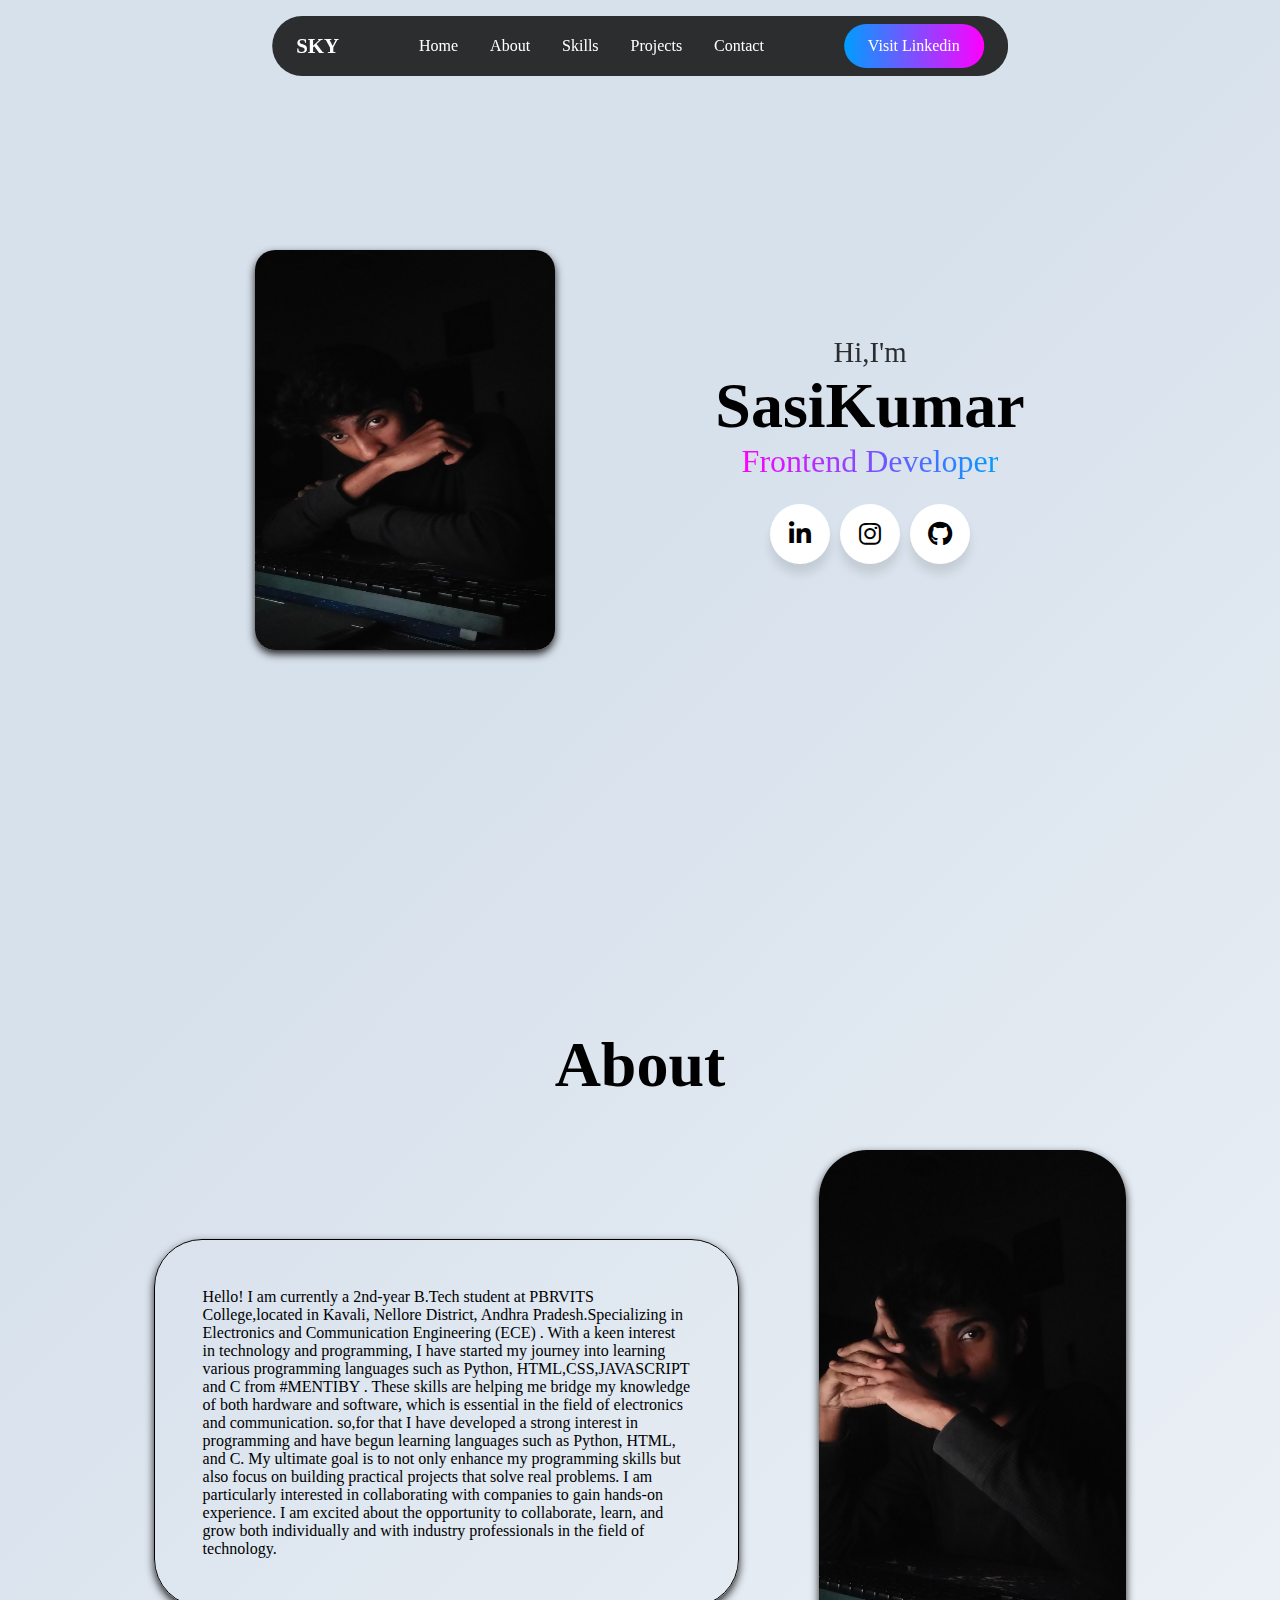
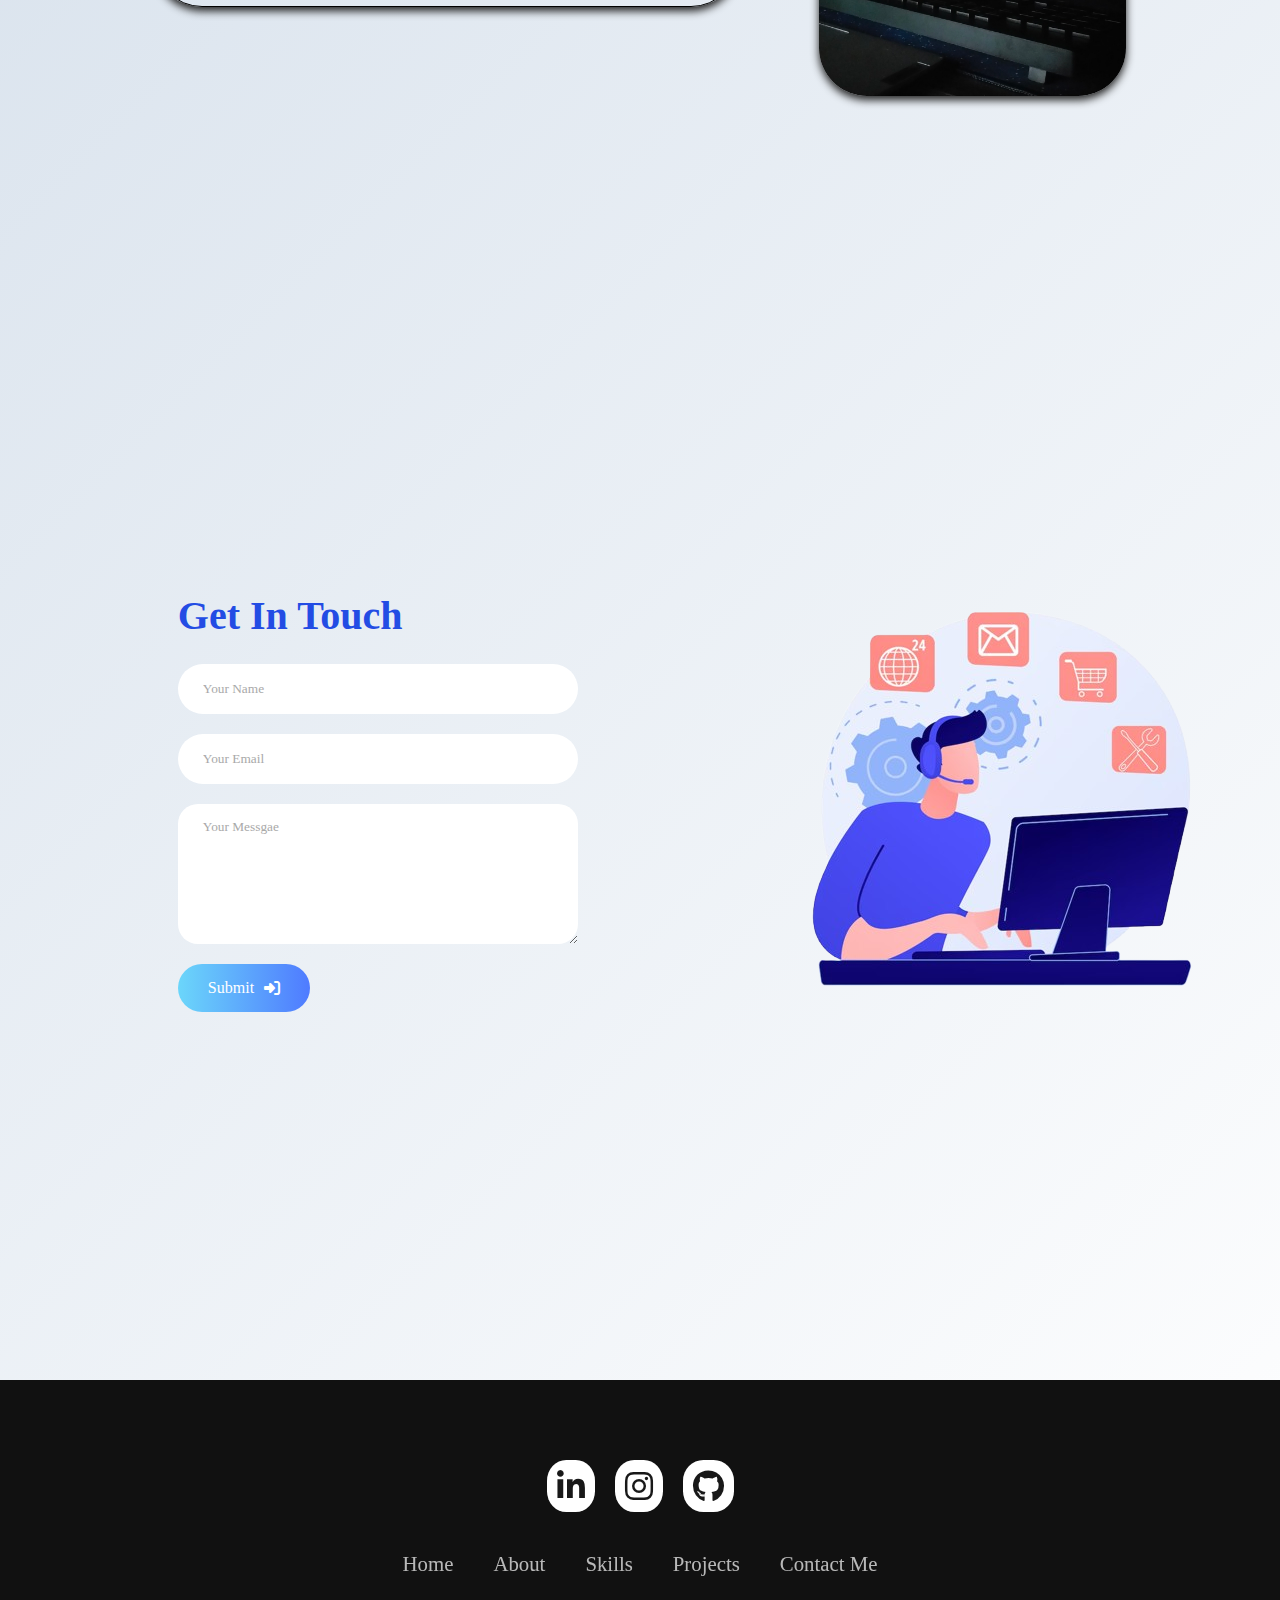
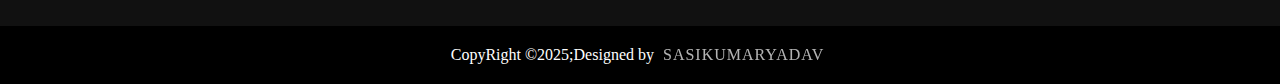
==== index.html @ 730d4e5c "portfolio" ====
<!DOCTYPE html>
<html lang="en">
<head>
    <meta charset="UTF-8">
    <meta name="viewport" content="width=device-width, initial-scale=1.0">
    <title>Portfolio</title>
    <link rel="stylesheet" href="style.css">
    <link rel="stylesheet" href="https://cdnjs.cloudflare.com/ajax/libs/font-awesome/6.7.2/css/all.min.css">
</head>
<body>

    <header class="header">
                <a href="#" class="logo"><span>SKY</span></a>

                <ul class="nav-links">
                    <li>
                        <a href="#home">Home</a>
                    </li>
                <li>
                    <a href="#about">About</a>
                </li>
                <li>
                    <a href="#skills">Skills</a>
                </li>
                <li>
                    <a href="#projects">Projects</a>
                </li>
                <li>
                    <a href="#contact">Contact</a>
                </li>
            </ul>
            <i class="fa-solid fa-bars" id="menu-icon"></i>
            <button class="visit-btn">Visit Linkedin</button>

    </header>

    <section id="home" class="home">
        <div class="home-container">
                <img src="skypic1.jpg" alt="">

            <div class="info-box">
                <div class="text">
                        <h3>Hi,I'm</h3>
                        <h1>SasiKumar</h1>
                        <span class="show">Frontend Developer</span>
                </div>
                   <div class="wrapper">
                    <div class="button">
                        <div class="icon"> <i class="fa-brands fa-linkedin-in"></i></div>
                        <span >Linkedin</span>
                    </div>
                    <div class="button">
                        <div class="icon"> <i class="fa-brands fa-instagram"></i></div>
                        <span>Instagram</span>
                    </div>
                     <div class="button">
                        <div class="icon"> <i class="fa-brands fa-github"></i></div>
                        <span>Github</span>
                    </div>
                   </div>
           

            </div>


             </div>

    </section>
    <section class="about" id="about">
        <h2 class="section-title">About</h2>
        <div class="about-info">
            <p class="matter">Hello! I am currently a 2nd-year B.Tech student at PBRVITS College,located in Kavali, Nellore District, Andhra Pradesh.Specializing in Electronics and Communication Engineering (ECE) . With a keen interest in technology and programming, I have started my journey into learning various programming languages such as Python, HTML,CSS,JAVASCRIPT and C from #MENTIBY . These skills are helping me bridge my knowledge of both hardware and software, which is essential in the field of electronics and communication. so,for that I have developed a strong interest in programming and have begun learning languages such as Python, HTML, and C.

                My ultimate goal is to not only enhance my programming skills but also focus on building practical projects that solve real problems. I am particularly interested in collaborating with companies to gain hands-on experience.
                
                I am excited about the opportunity to collaborate, learn, and grow both individually and with industry professionals in the field of technology.</p>
            <img src="Videoshot_20250116_000326.jpg" alt="">
        </div>
    </section>
    <section class="contact" id="contact">
            <div class="contact-container">
                <form action= "https://api.web3forms.com/submit" method="POST" class="contact-left">
                    <div class="contact-left-title">
                        <h2>Get In Touch</h2>
                    </div>
                    <input type="hidden" name="access_key" value="2a3eb166-66ea-4177-bb4d-08db38958686">

                    <input type="text" name="name" placeholder="Your Name" required class="contact-inputs">
                    <input type="email" name="email" placeholder="Your Email " required class="contact-inputs">
                    <textarea name="message"  placeholder="Your Messgae" class="contact-inputs" required></textarea>
                    <button type="submit">Submit <i class="fa-solid fa-right-to-bracket"></i></button>



                </form>

                <div class="contact-right">
                    <img src="contact img.png" alt="">
                </div>







            </div>

    </section>
    <footer>
        <div class="footercontainer">
            <div class="socialicons">
                <a href=""><i class="fa-brands fa-linkedin-in"></i></a>
                <a href=""><i class="fa-brands fa-instagram"></i></a>
                <a href=""><i class="fa-brands fa-github"></i></a>
            </div>
            <div class="footernav">
                <ul>
                    <li><a href="">Home</a></li>
                    <li><a href="">About</a></li>
                    <li><a href="">Skills</a></li>
                    <li><a href="">Projects</a></li>
                    <li><a href="">Contact Me</a></li>

                </ul>
            </div>
         
        </div>
        <div class="footerbottom">
            <p>CopyRight &copy;2025;Designed by <span class="designer">SasiKumarYadav</span>

            </p>
        </div>
    </footer>












    <script src="script.js"></script>
</body>
</html>
---- style.css ----
*{
    margin: 0;
    padding: 0;
    box-sizing: border-box;
    font-family: 'Poppins';
    text-decoration: none;
    scroll-behavior: smooth;
    list-style: none;
    

}
body{
    background: linear-gradient(315deg, #ffffff 0%, #d7e1ec 74%);
}

header{
    position: fixed;
    top: 1rem;
    left:  50%;
    transform: translateX(-50%);
    display: flex;
    align-items: center;
    justify-content: center;
    gap: 5rem;
    background-color: rgba(0, 0, 0, 0.8);
    backdrop-filter: blur(8px);
    color: white;
    padding: 0.5rem 1.5rem ;
    border-radius: 3rem;
    z-index: 1000;
}
.logo{
    color: white;
    font-size: 1.3rem;
    font-weight: 600;
    text-wrap: nowrap ;
    transition:0.3s ease-in-out ;
}
.logo:hover{
    transform: scale(1.1);

}
.nav-links{
    display: flex;
    gap: 2rem;
}

li a{
    position: relative;
    color: white;
    font-weight: 300;
}

li a::before{
    position: absolute;
    content: '';
    width: 0;
    left: 0;
    height: 5px;
    top: 25px;
    border-radius: 1rem;
    transition: 0.3s ease-in-out;
    background: linear-gradient( to right,rgb(0,157,255),rgb(255,0,255));
}
li a:hover::before{
    width:100%;

}
.visit-btn{
    padding: 0.8rem 1.5rem;
    border-radius: 3rem;
    border: none;
    font-weight: 500;
    font-size: 1rem;
    color: white;
    cursor: pointer;
    text-wrap: nowrap;
    transition: 0.3s ease-in-out;
    background: linear-gradient( to right,rgb(0,157,255),rgb(255,0,255));

}
.visit-btn:hover{
    background: linear-gradient( to right,rgb(255,0,255),rgb(0,157,255));

    transform: scale(1.03);
}
#menu-icon{
    font-size: 2rem;
    display: none;
}

section{
    min-height: 100vh;
    padding: 8rem 12%;
    width: 100%;
    position: relative;
}
.home{
    display: flex;
    align-items: center;
    justify-content: center;
}
.home .home-container{
    display: flex;
    align-items: center;
    justify-content: center;
    gap: 10rem;

}
.home img{
    width: 300px;
    height: 400px;
    border-radius:20px ;
    box-shadow: #222 0 4px 8px;
    transition: 0.3s ease-in-out;

}
.home img:hover{
    transform: scale(1.1);
}
.info-box{
    display: flex;
    flex-direction: column;
    text-align: center;
    align-items: center;
    justify-content: center;
    gap: 1.5rem;

}
.info-box h3{
    font-size: 1.8rem;
    font-weight: 500;
    opacity: 0.8;


}
.info-box h1{
    font-size: 4rem;
    font-weight: 600;

}
.info-box .show{
    background: linear-gradient( to right,rgb(255,0,255),rgb(0,157,255));
    background-clip: text;
    color: transparent;
    font-size: 2rem;

}
.socials{
    display:flex;
  gap: 2rem;

}

.wrapper .button{
        display: inline-block;
        height: 60px;
        width: 60px;
        float: left;
        margin: 0 5px;
        overflow: hidden;
        background: #fff;
        border-radius: 50px;
        cursor: pointer;
        box-shadow: 0 10px 10px rgba(0, 0, 0, 0.1);
        transition: all 0.3s ease-in-out;
}
.wrapper .button:hover{
    width:200px ;

}
.wrapper .button .icon{
    display: inline-block;
    height: 60px;
    width: 60px;
    border-radius: 50px;
    box-sizing: border-box;
    line-height: 60px;
    transition: all 0.3s ease-in-out;

    
}
.wrapper .button:nth-child(1):hover .icon{
    background: #1DA1F2;
}
.wrapper .button:nth-child(2):hover .icon{
    background: #E1306C;
}.wrapper .button:nth-child(3):hover .icon{
    background: #333;
}
.wrapper .button .icon i{
    font-size: 25px;
    line-height: 60px;
    transition: all 0.3s ease-in-out;

}
.wrapper .button:hover .icon i{
    color: #fff;
}
.wrapper .button span{
    font-size: 20px;
    font-weight: 500;
    line-height: 60px;
    margin-left: 10px;
    transition: all 0.3s ease-in-out;

}
.wrapper .button:nth-child(1):hover span{

color: #1DA1F2;
}
.wrapper .button:nth-child(2):hover span{
    color: #E1306C;
}.wrapper .button:nth-child(3):hover span{
   color: #333;
}
.section-title{
    text-align: center;
    font-size: 4rem;
    font-weight: 600;
    margin-bottom: 3rem;
}
.about-info{
    display: flex;
    align-items: center;
    justify-content: center;
    gap: 5rem;
    
}
.about img{
    width: 24vw;
    border-radius: 3rem;
    box-shadow: #222 0 4px 8px;
    transition: 0.3s ease-in-out;
}
.about img:hover{
    transform: scale(1.2);
}
.matter{
    border: 1px solid black;
    border-radius: 3rem;
    padding: 3rem;
    display: flex;
    flex-direction: column;
    align-items: baseline;
    justify-content: left;
    cursor: pointer;
    transition: 0.3s ease-in-out;
    box-shadow:#222 0 4px 8px ;
}
.matter:hover{
    transform:scale(1.02) ;
    background-color: black;
    color: white;
    
}
.contact-container{
    height: 100vh;
    display: flex;
    align-items: center;
    justify-content: space-evenly;

}
.contact-left{
    display: flex;
    flex-direction: column;
    align-items: start;
    gap: 20px;
}
.contact-left-title h2{
    font-weight: 600;
    color: #234ce4;
    font-size: 40px;
    margin-bottom: 5px;
}
.contact-left-title hr{
    border: none;
    width: 120px;
    height: 5px;
    background-color: #636baa;
    border-radius: 10px;
    margin-bottom: 20px;
}
.contact-inputs{
    width: 400px;
    height: 50px;
    border: none;
    outline: none;
    padding-left: 25px;
    font-weight: 500;
    color: #666;
    border-radius: 50px;

}
.contact-left textarea{
    height: 140px;
    padding-top: 15px;
    border-radius: 20px;

}
.contact-inputs:focus{
    border: 2px solid #4fb0ff;
}
.contact-inputs::placeholder{
    color: #a9a9a9;
}
.contact-left button{
    display: flex;
    align-items: center;
    padding: 15px 30px;
    font-size: 16px;
    color: #fff;
    gap: 10px;
    border: none;
    border-radius: 50px;
    background: linear-gradient(270deg,#4f7bff,#6bd6fa);
    cursor: pointer;
    transition: 0.3s ease-in-out;


}
.contact-left button:hover{
    transform: scale(1.1);
}
.contact-left button img{
    height: 15px;

}
.contact-right img{
    width: 500px;
    position: relative;
    left: 150px;
}
@media(max-width:800px){
    .contact-inputs{
        width: 80vw;
    }
    .contact-right{
        display: none;
    }
}
footer{
    background-color: #111;
}
.footercontainer{
    width:100%;
    padding: 70px 30px 20px;
}
.socialicons{
    display: flex;
    justify-content: center;

}
.socialicons a{
    text-decoration: none;
    padding: 10px;
    background-color: white;
    margin: 10px;
    border-radius: 40%;
}
.socialicons a i{
    font-size: 2rem;
    color: black;
    opacity: 0.9;
}

.socialicons a:hover{
    background-color: #111;
    transition: 0.5s;
}

.socialicons a:hover i{
    color: white;
    transition: 0.5s;
}
.footernav{
    margin: 30px 0;
}
.footernav ul{
    display: flex;
    justify-content: center;
    list-style-type:none ;
}
.footernav ul li a{
    color: white;
    margin: 20px;
    text-decoration: none;
    font-size: 1.3rem;
    opacity: 0.7;
    transition: 0.5s;

}
.footernav ul li a:hover{
    opacity: 1;
}
.footerbottom{
    background-color: #000;
    text-align: center;
    padding: 20px;

}
.footerbottom p{
    color: white;
}
.designer{
    opacity: 0.7;
    text-transform: uppercase;
    letter-spacing: 1px;
    font-weight: 400;
    margin:0px 5px ;
}
@media (max-width:700px){
    .footernav ul{
        flex-direction: column;
    }
    .footer ul li{
        width: 100%;
        text-align: center;
        margin: 10px;

    }
}
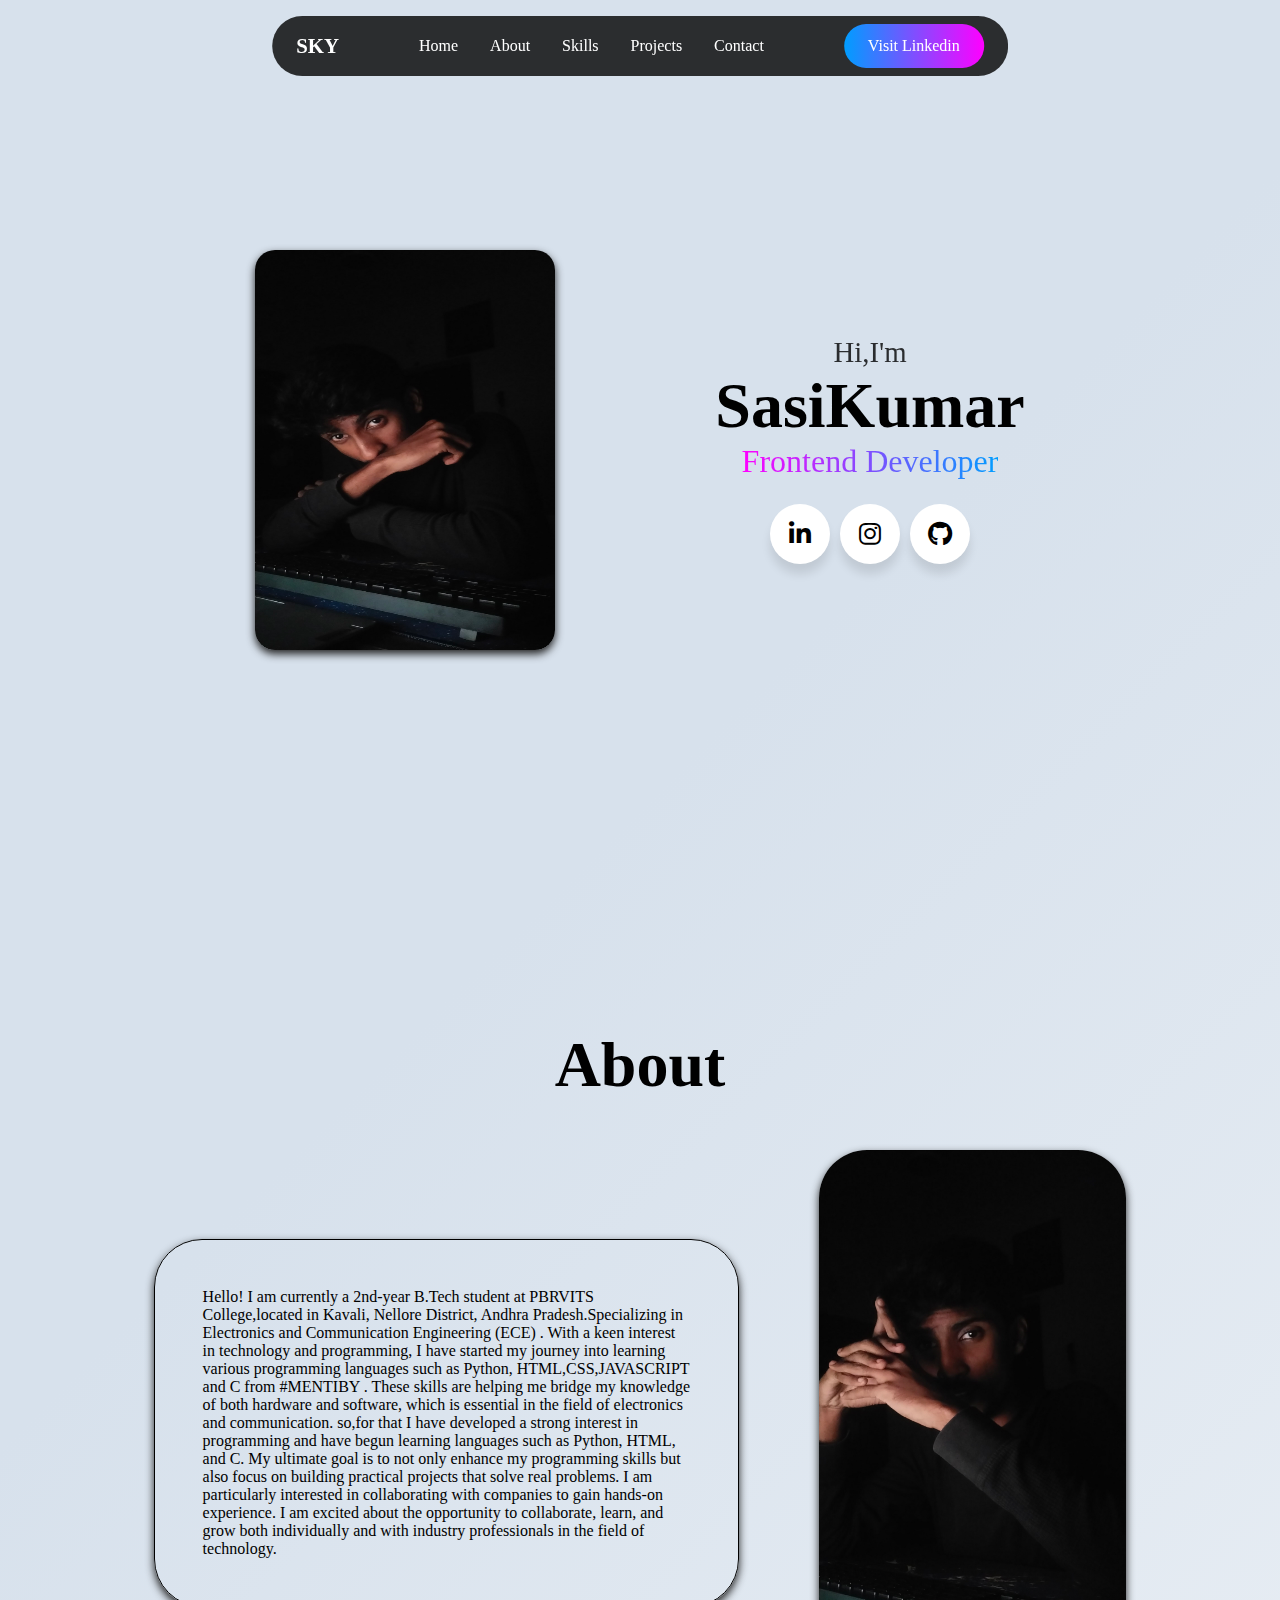
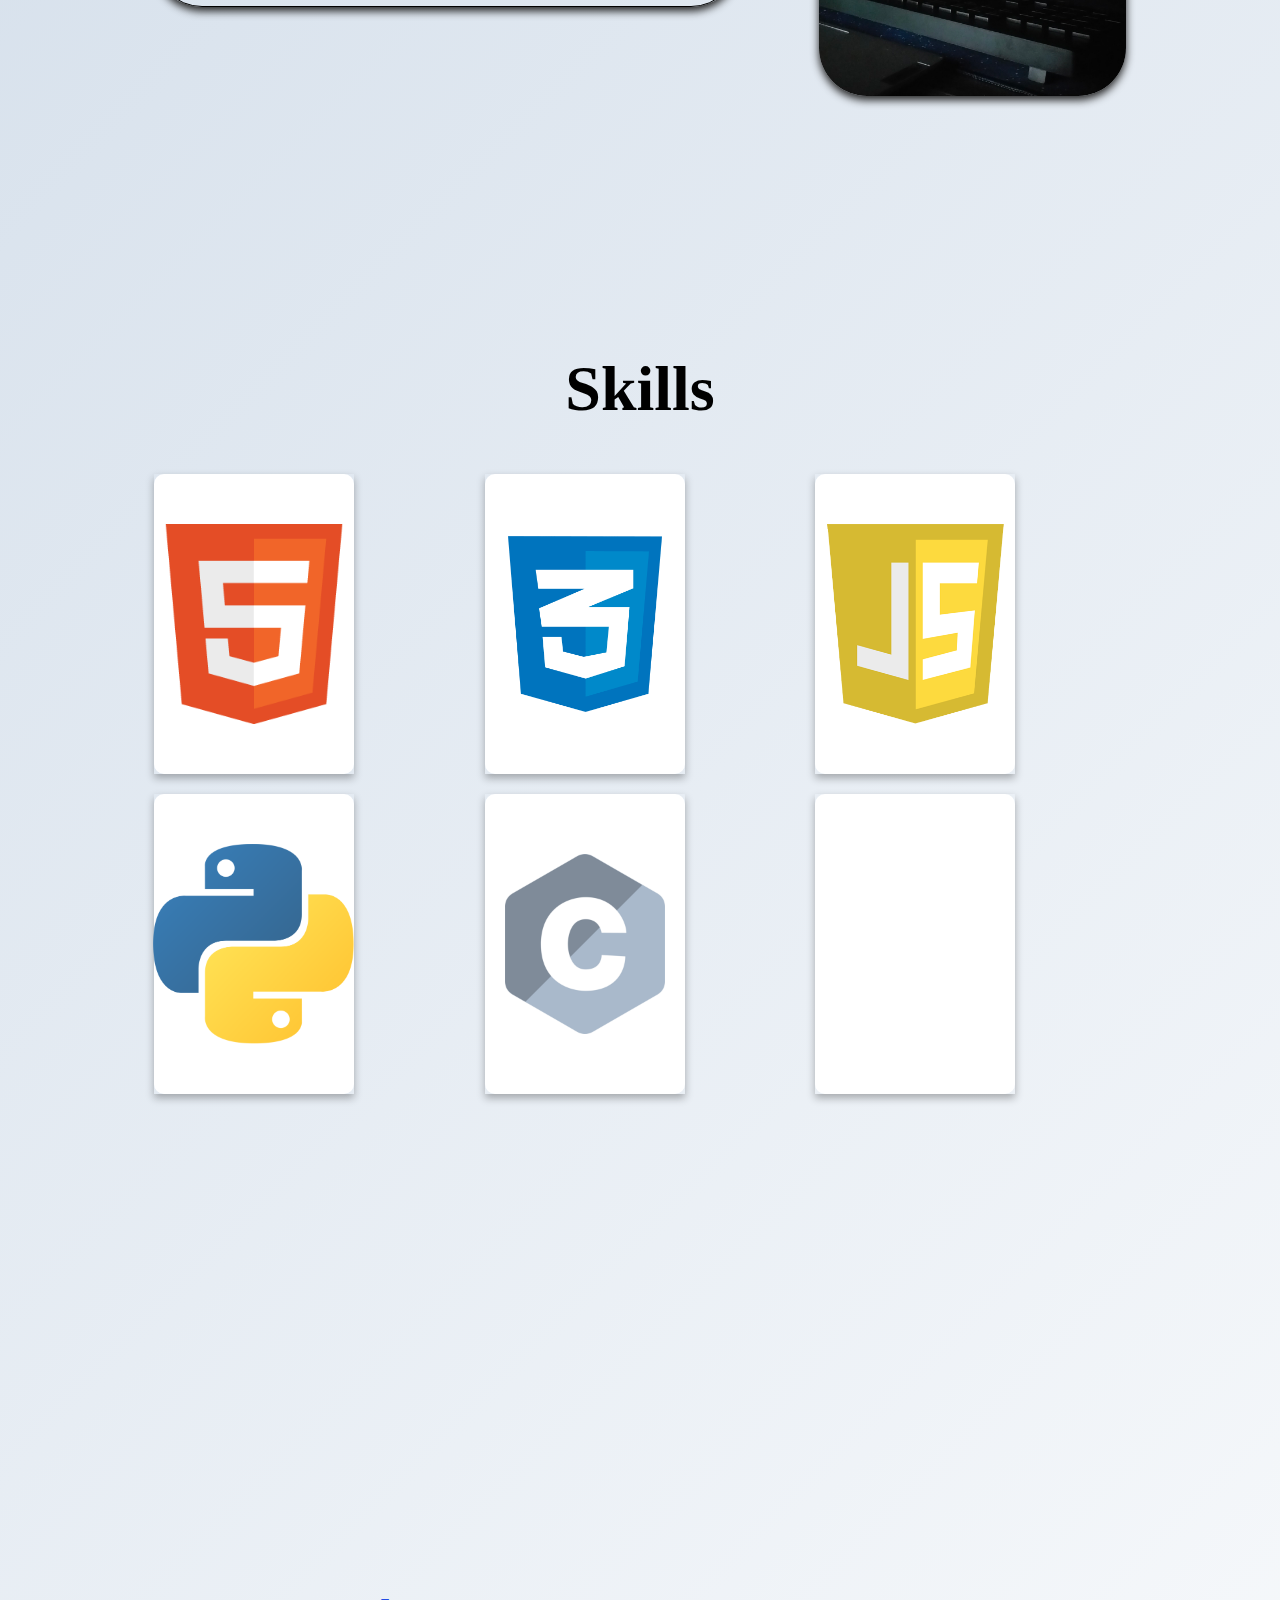
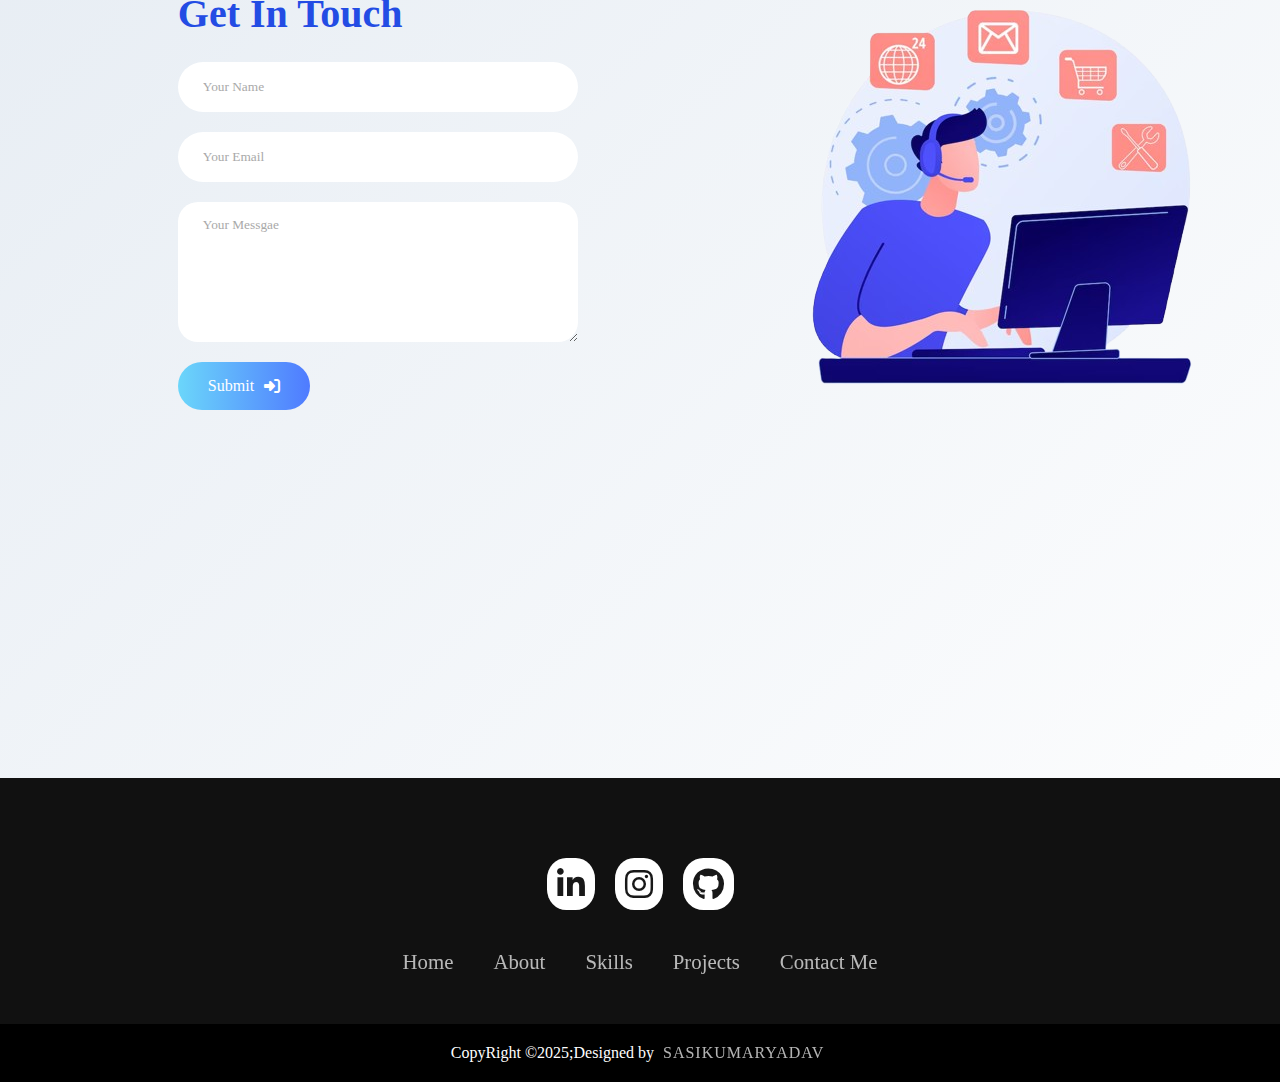
==== commit eb3626c9: "portfolio2" ====
--- a/index.html
+++ b/index.html
@@ -77,6 +77,59 @@
             <img src="Videoshot_20250116_000326.jpg" alt="">
         </div>
     </section>
+    <section class="skills" id="skills">
+        <h2 class="section-title">Skills</h2>
+        <div class="container">
+            <div class="box">
+                <div class="inner-box">
+                    <div class="front">
+                        <img src="html5-logo-31813.png" alt="">
+
+                    </div>
+                    <div class="back">A</div>
+                </div>
+            </div>
+            <div class="box">
+                <div class="inner-box">
+                    <div class="front">
+                        <img src="CSS-Transparent-Logo.png" alt="">
+                    </div>
+                    <div class="back">B</div>
+                </div>
+            </div>
+            <div class="box">
+                <div class="inner-box">
+                    <div class="front">
+                        <img src="javascript-39417.png" alt="">
+                    </div>
+                    <div class="back">C</div>
+                </div>
+            </div>
+            <div class="box">
+                <div class="inner-box">
+                    <div class="front">
+                        <img src="python-5-logo-png-transparent.png" alt="">
+                    </div>
+                    <div class="back">D</div>
+                </div>
+            </div>
+            <div class="box">
+                <div class="inner-box">
+                    <div class="front">
+                        <img src="c-programming-language-logo.png" alt="">
+                    </div>
+                    <div class="back">E</div>
+                </div>
+            </div>
+            <div class="box">
+                <div class="inner-box">
+                    <div class="front">6</div>
+                    <div class="back">F</div>
+                </div>
+            </div>
+        </div>
+    </section>
+
     <section class="contact" id="contact">
             <div class="contact-container">
                 <form action= "https://api.web3forms.com/submit" method="POST" class="contact-left">
--- a/style.css
+++ b/style.css
@@ -419,4 +419,106 @@
         margin: 10px;
 
     }
+}
+@media(max-width:768px){
+    header{
+        gap:1rem;
+        padding: 1rem 1rem ;
+    }
+    header .logo{
+        font-size: 1rem;
+
+    }
+    header .visit-btn{
+        display:none;
+
+    }
+    .home-container{
+        flex-direction: column;
+    }
+}
+@media(max-width:600px){
+    header #menu-icon{
+        display: block;
+    }
+    .nav-links{
+        position: absolute;
+        top: 100%;
+        margin-top: 1rem;
+        width:100% ;
+        color: white;
+        display: flex;
+        flex-direction:column ;
+        text-align: center;
+        background: rgba(0, 0, 0, 0.9);
+        border-radius: 3rem;
+        display: none;
+
+    }
+    .nav-links li{
+        margin-top: 1.5rem;
+        padding: 1rem;
+
+    }
+    .nav-links.active{
+        display:block;
+    }
+    header{
+        padding: 1rem 5rem;
+        gap: 8rem;
+    }
+    header .logo{
+        font-size:1.5rem;
+
+    }
+    .home-container img{
+        width: 80vw;
+
+    }
+}
+.container {
+    display: grid;
+    grid-template-columns: repeat(3, 1fr);
+    gap: 20px;
+}
+.box {
+    width: 200px;
+    height: 300px;
+    perspective: 1000px;
+}
+.inner-box {
+    width: 100%;
+    height: 100%;
+    position: relative;
+    transform-style: preserve-3d;
+    transition: transform 0.6s;
+    box-shadow: 0 4px 8px rgba(0, 0, 0, 0.3);
+}
+.box:hover .inner-box {
+    transform: rotateY(180deg);
+}
+.front, .back {
+    width: 100%;
+    height: 100%;
+    position: absolute;
+    backface-visibility: hidden;
+    display: flex;
+    justify-content: center;
+    align-items: center;
+    font-size: 20px;
+    font-weight: bold;
+    border-radius: 10px;#3498db #e74c3c
+}
+.front {
+    background-color: white;
+    color: white;
+    
+}
+.back {
+    background-color: black ;
+    color: white;
+    transform: rotateY(180deg);
+}
+.front img{
+    height: 200px;
 }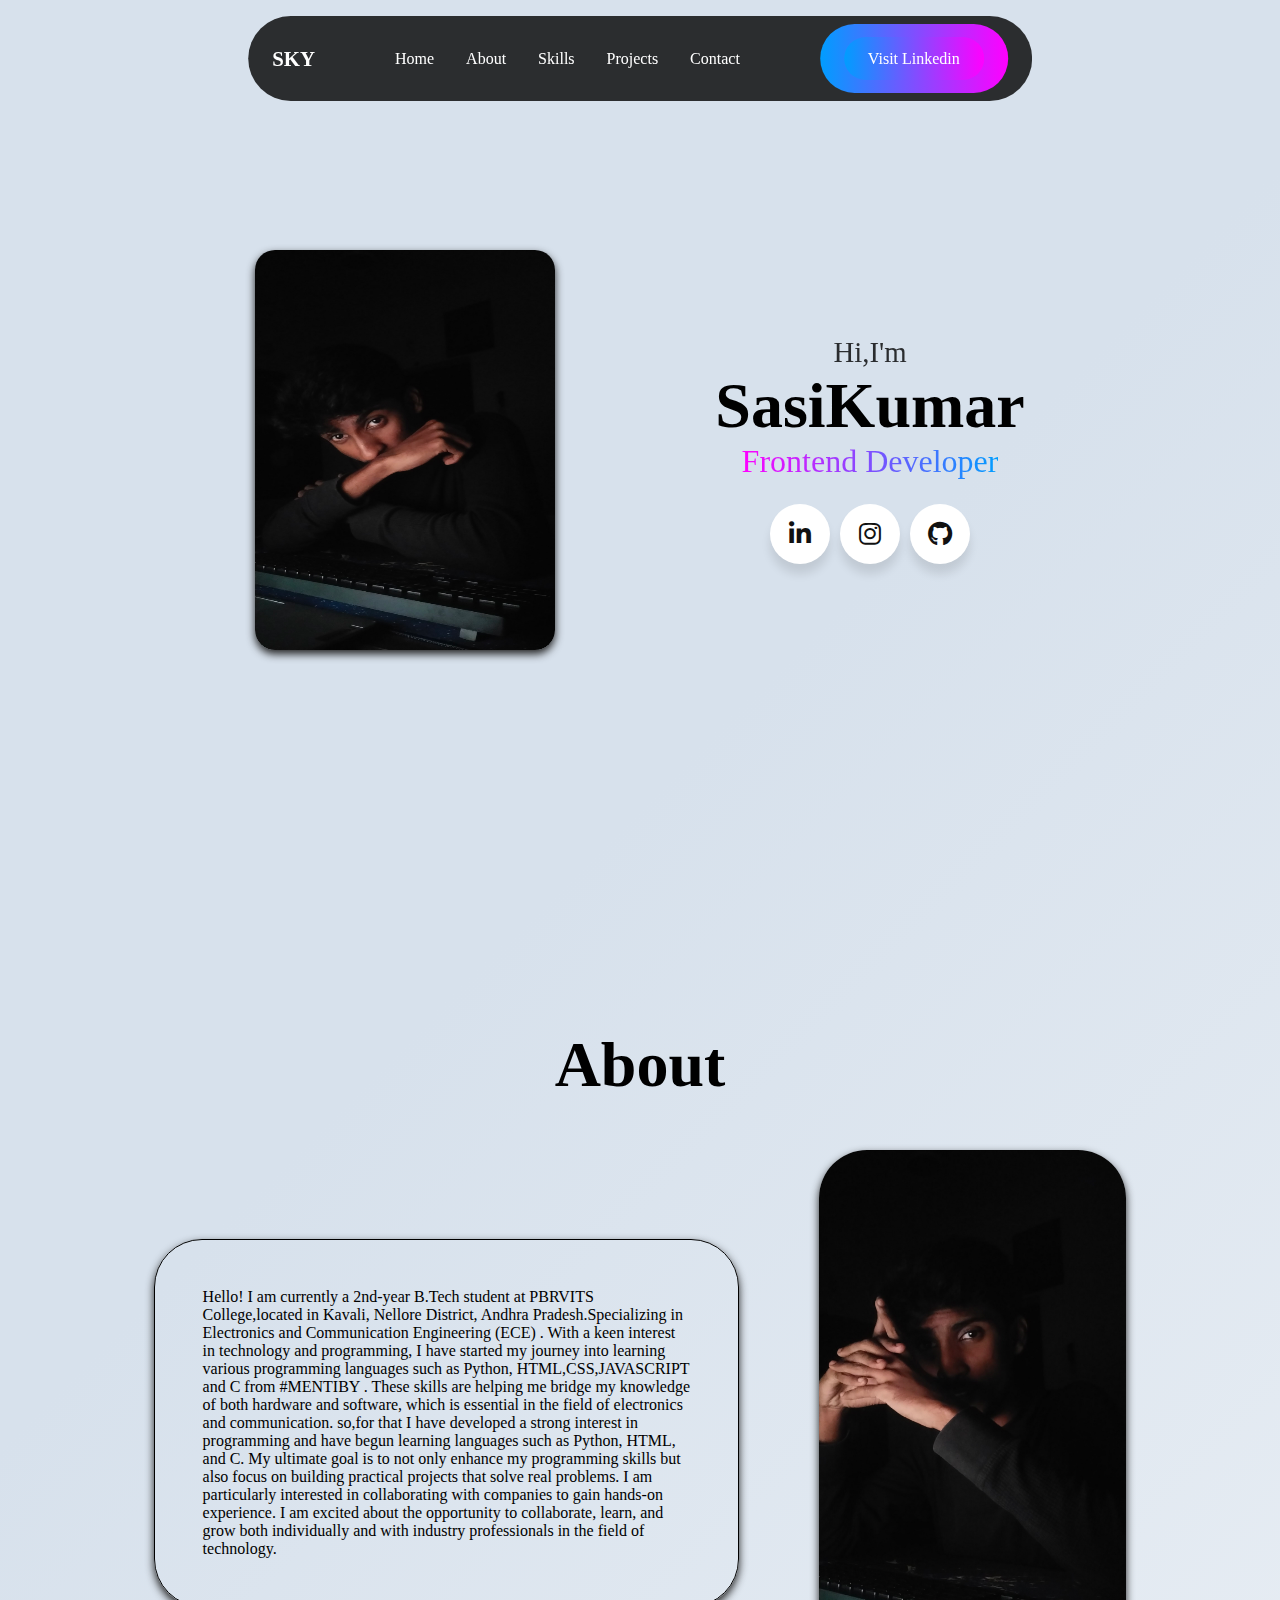
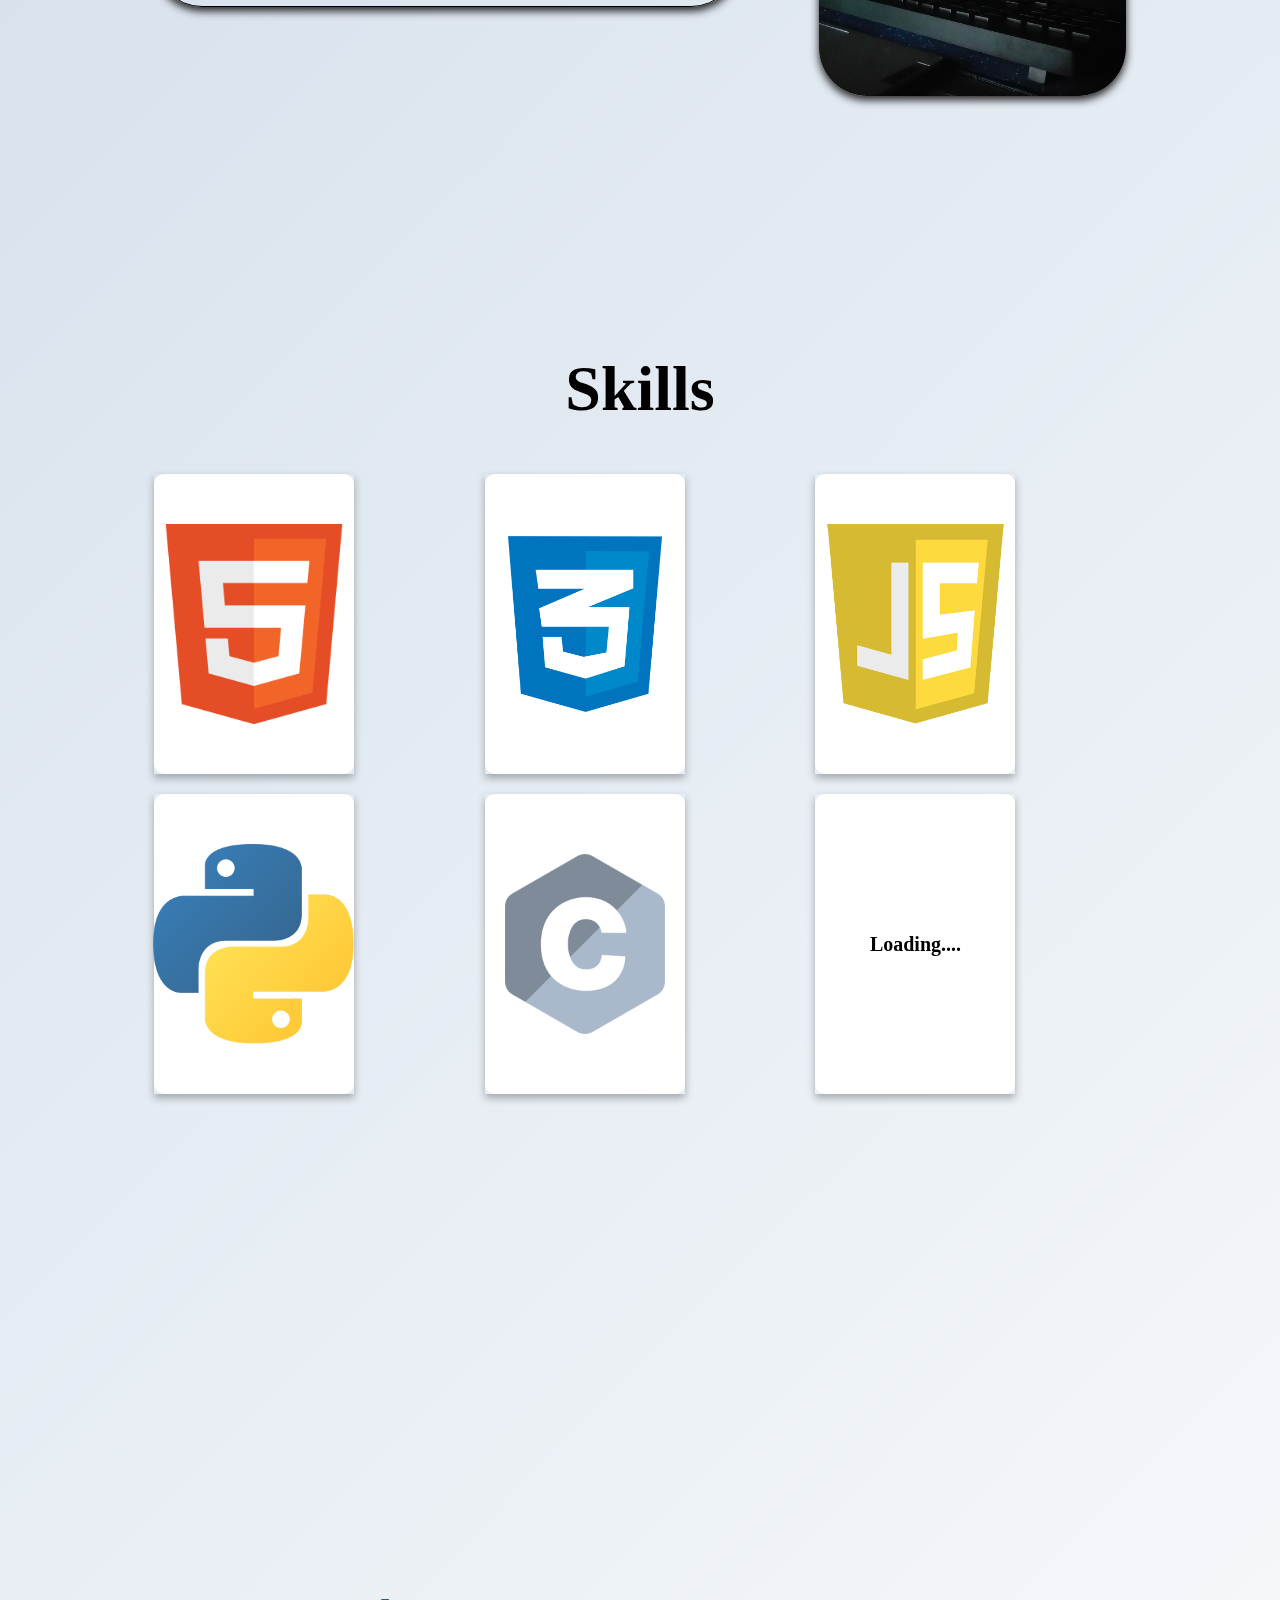
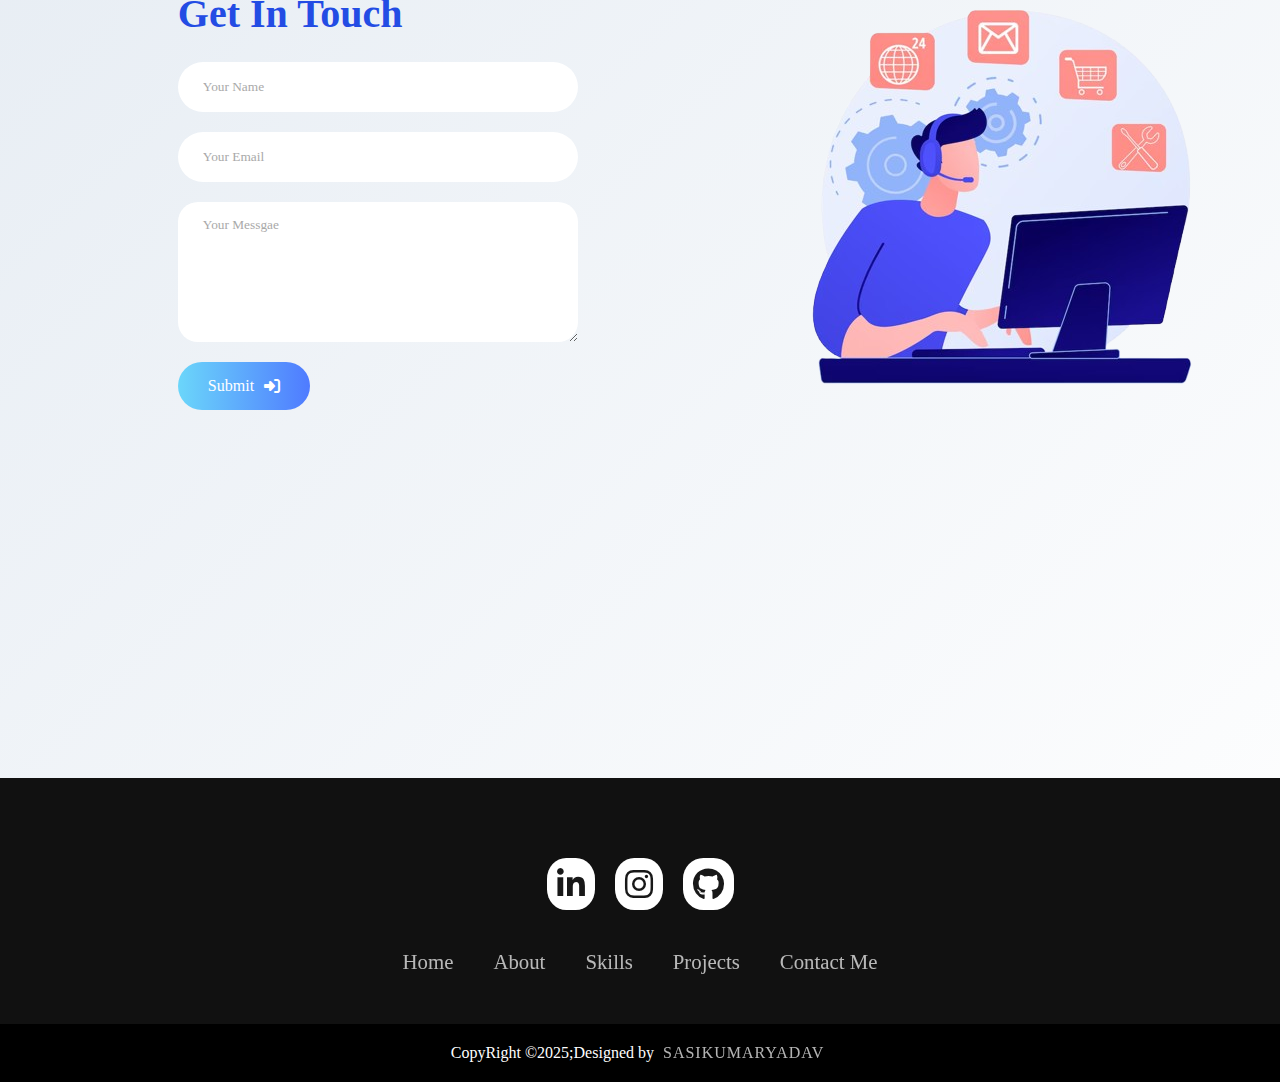
==== commit 27931840: "port" ====
--- a/index.html
+++ b/index.html
@@ -30,7 +30,7 @@
                 </li>
             </ul>
             <i class="fa-solid fa-bars" id="menu-icon"></i>
-            <button class="visit-btn">Visit Linkedin</button>
+           <a href="https://www.linkedin.com/in/sasikumar-6a52b1344/" class="visit-btn"><button class="visit-btn">Visit Linkedin</button></a> 
 
     </header>
 
@@ -46,15 +46,15 @@
                 </div>
                    <div class="wrapper">
                     <div class="button">
-                        <div class="icon"> <i class="fa-brands fa-linkedin-in"></i></div>
+                        <div class="icon"><a href="https://www.linkedin.com/in/sasikumar-6a52b1344/" class="don"><i class="fa-brands fa-linkedin-in"></i></a></div>
                         <span >Linkedin</span>
                     </div>
                     <div class="button">
-                        <div class="icon"> <i class="fa-brands fa-instagram"></i></div>
+                        <div class="icon"><a href="https://www.instagram.com/?__pwa=1#" class="don"><i class="fa-brands fa-instagram"></i></a> </div>
                         <span>Instagram</span>
                     </div>
                      <div class="button">
-                        <div class="icon"> <i class="fa-brands fa-github"></i></div>
+                        <div class="icon"><a href="https://github.com/sasikumar2k25" class="don"><i class="fa-brands fa-github"></i></a> </div>
                         <span>Github</span>
                     </div>
                    </div>
@@ -123,7 +123,7 @@
             </div>
             <div class="box">
                 <div class="inner-box">
-                    <div class="front">6</div>
+                    <div class="front">Loading....</div>
                     <div class="back">F</div>
                 </div>
             </div>
@@ -163,9 +163,9 @@
     <footer>
         <div class="footercontainer">
             <div class="socialicons">
-                <a href=""><i class="fa-brands fa-linkedin-in"></i></a>
-                <a href=""><i class="fa-brands fa-instagram"></i></a>
-                <a href=""><i class="fa-brands fa-github"></i></a>
+                <a href="https://www.linkedin.com/in/sasikumar-6a52b1344/"><i class="fa-brands fa-linkedin-in"></i></a>
+                <a href="https://www.instagram.com/?__pwa=1#"><i class="fa-brands fa-instagram"></i></a>
+                <a href="https://github.com/sasikumar2k25"><i class="fa-brands fa-github"></i></a>
             </div>
             <div class="footernav">
                 <ul>
--- a/style.css
+++ b/style.css
@@ -511,7 +511,7 @@
 }
 .front {
     background-color: white;
-    color: white;
+    color: black;
     
 }
 .back {
@@ -521,4 +521,7 @@
 }
 .front img{
     height: 200px;
+}
+.don{
+    color: #111;
 }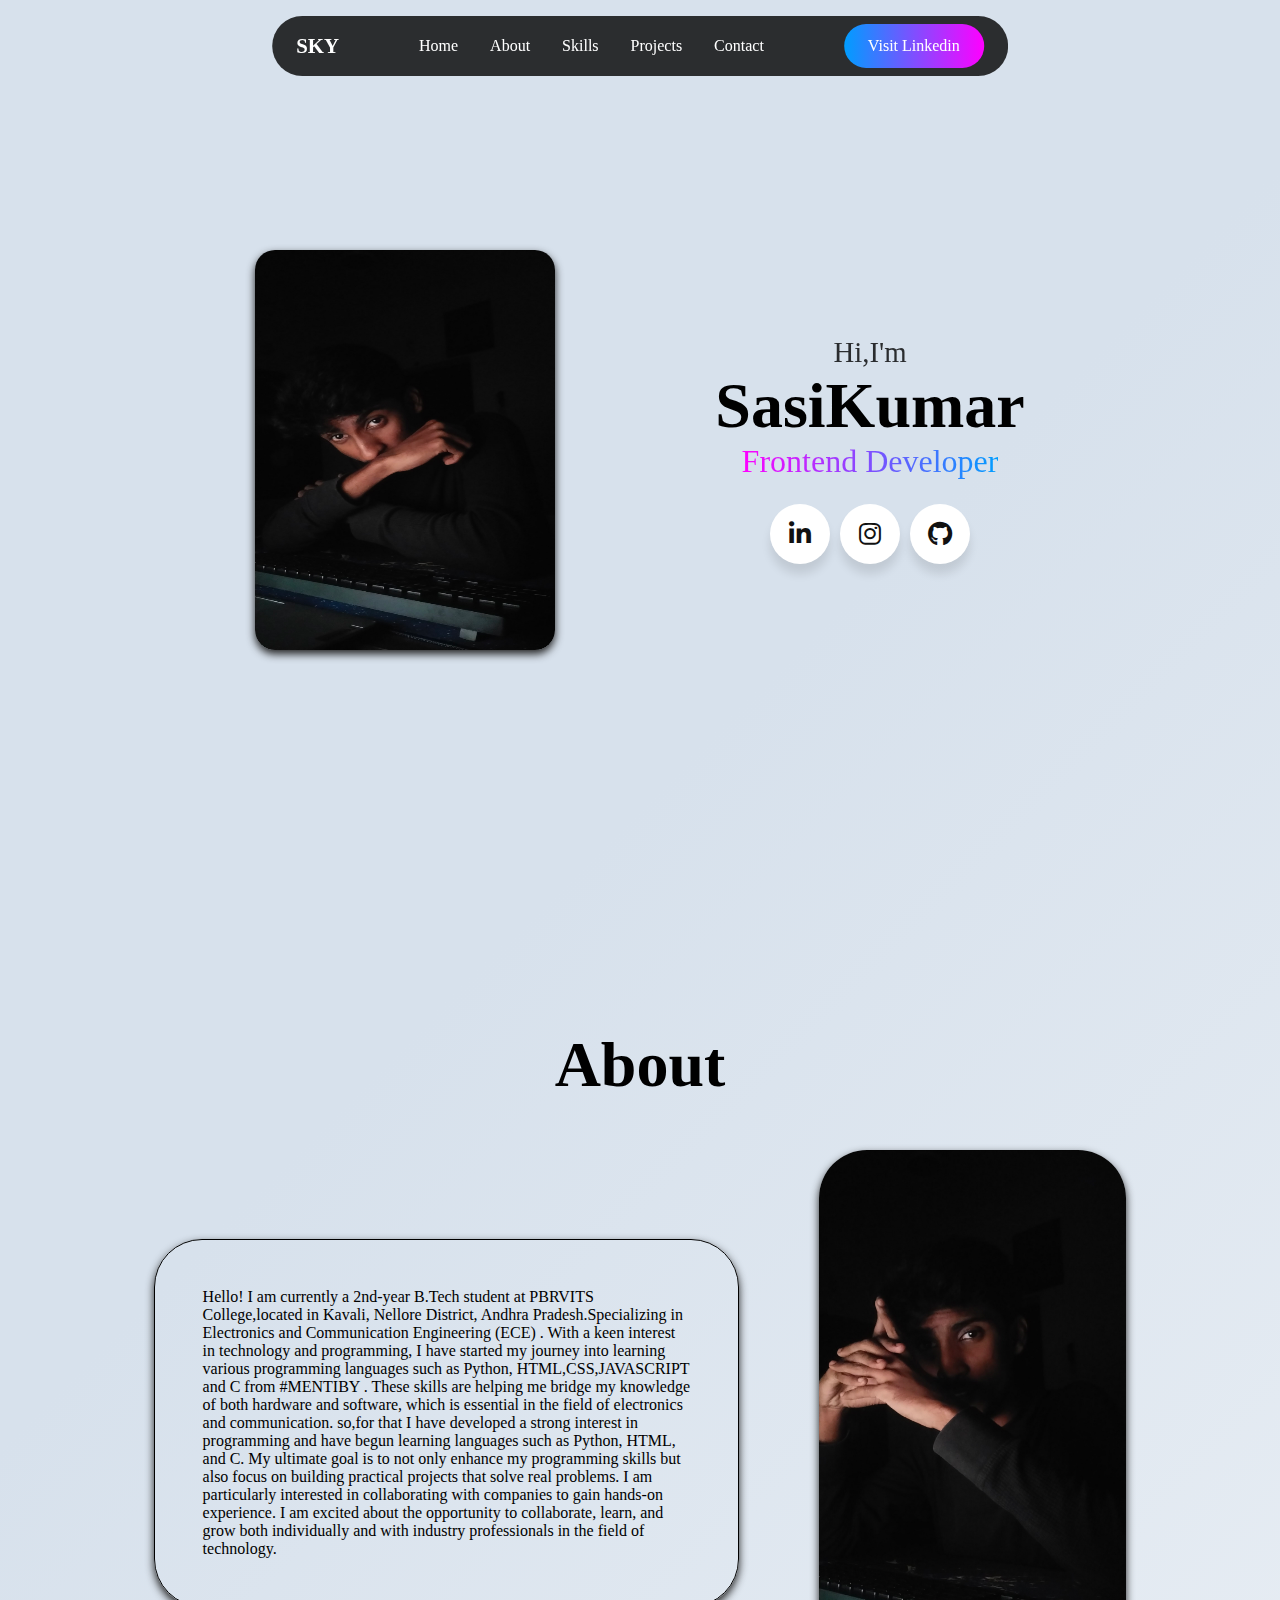
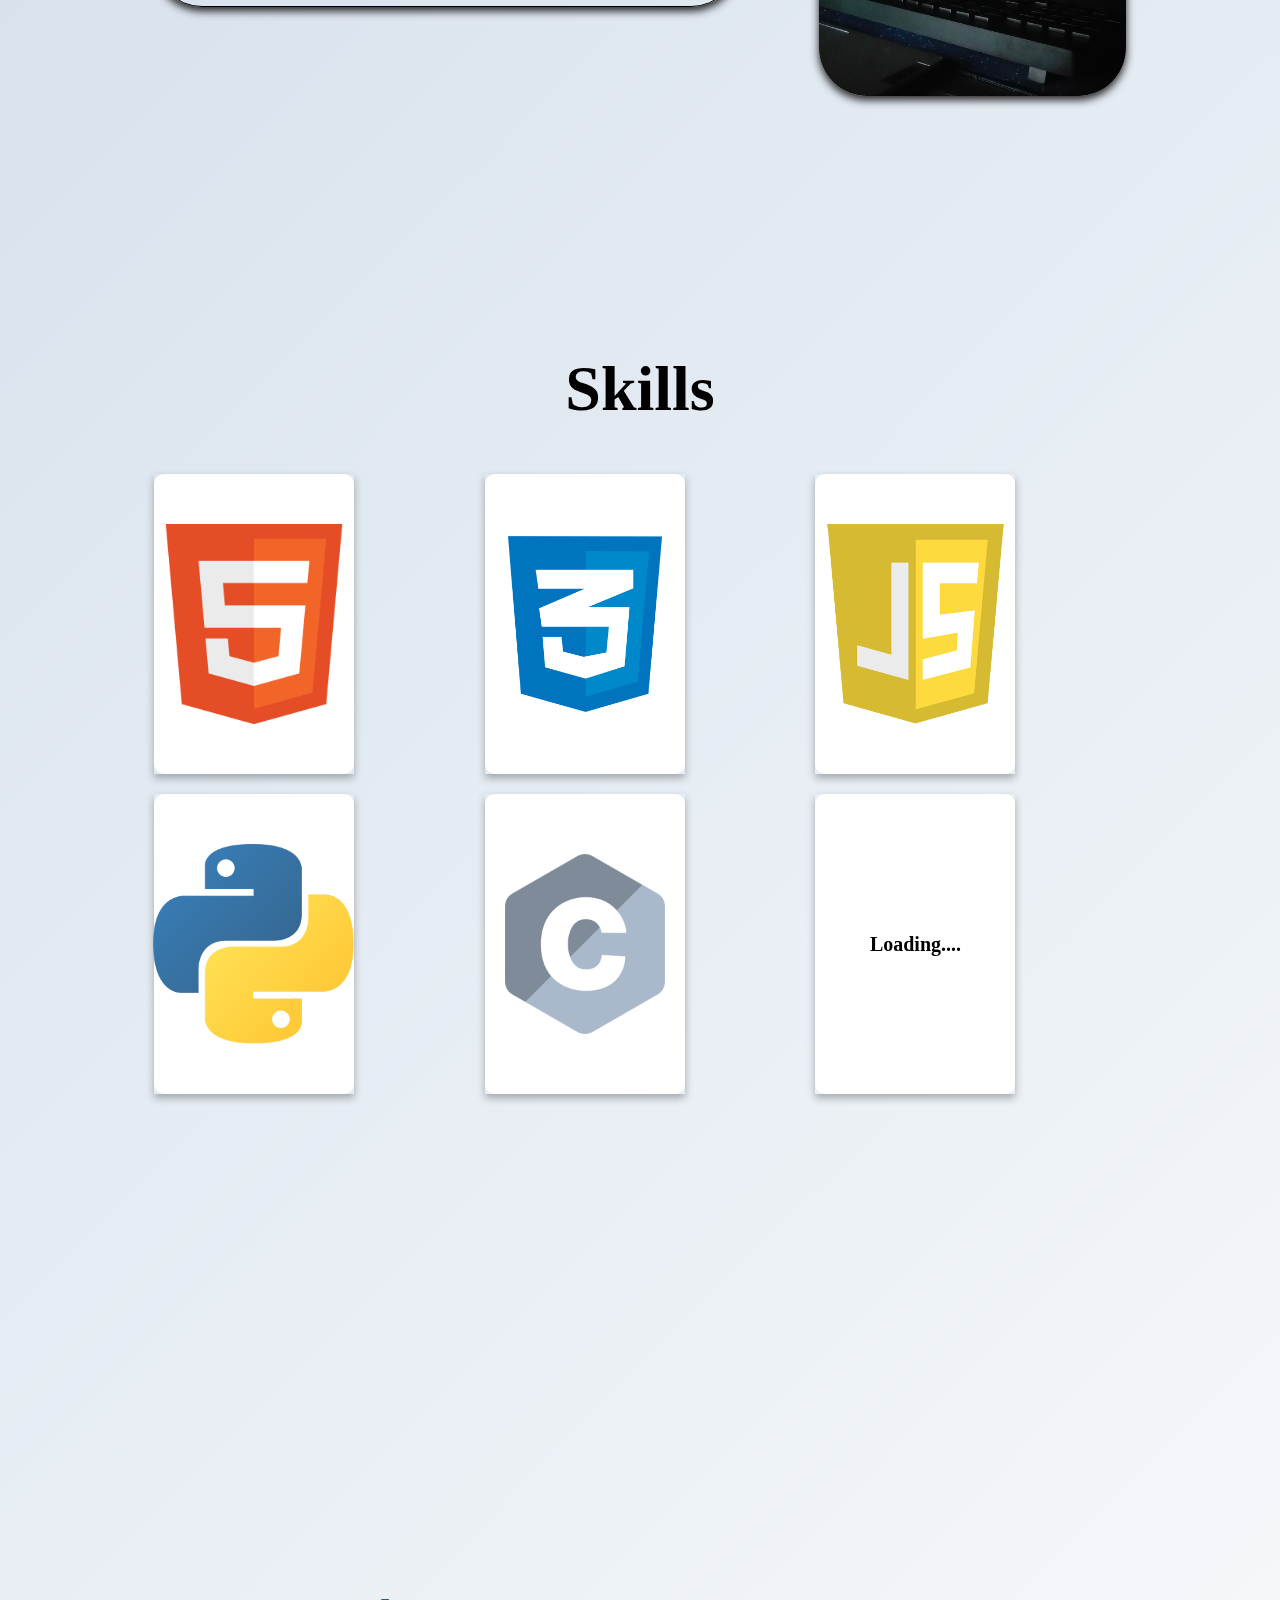
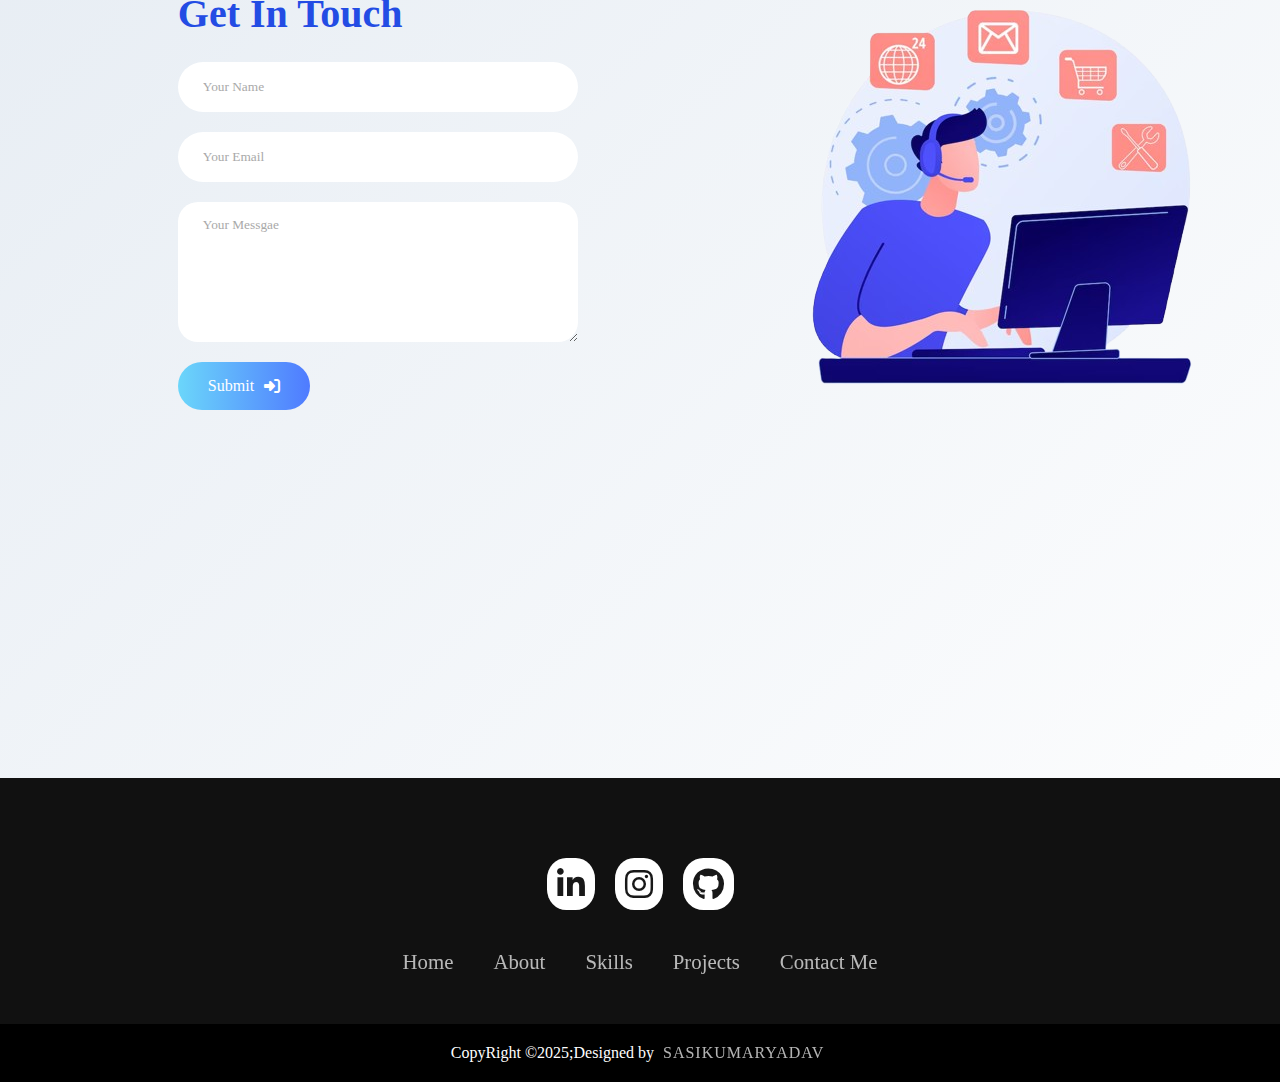
==== commit e62f21b6: "perfect" ====
--- a/index.html
+++ b/index.html
@@ -30,7 +30,7 @@
                 </li>
             </ul>
             <i class="fa-solid fa-bars" id="menu-icon"></i>
-           <a href="https://www.linkedin.com/in/sasikumar-6a52b1344/" class="visit-btn"><button class="visit-btn">Visit Linkedin</button></a> 
+          <a href="https://www.linkedin.com/in/sasikumar-6a52b1344/" ><button class="visit-btn">Visit Linkedin</button> </a> 
 
     </header>
 
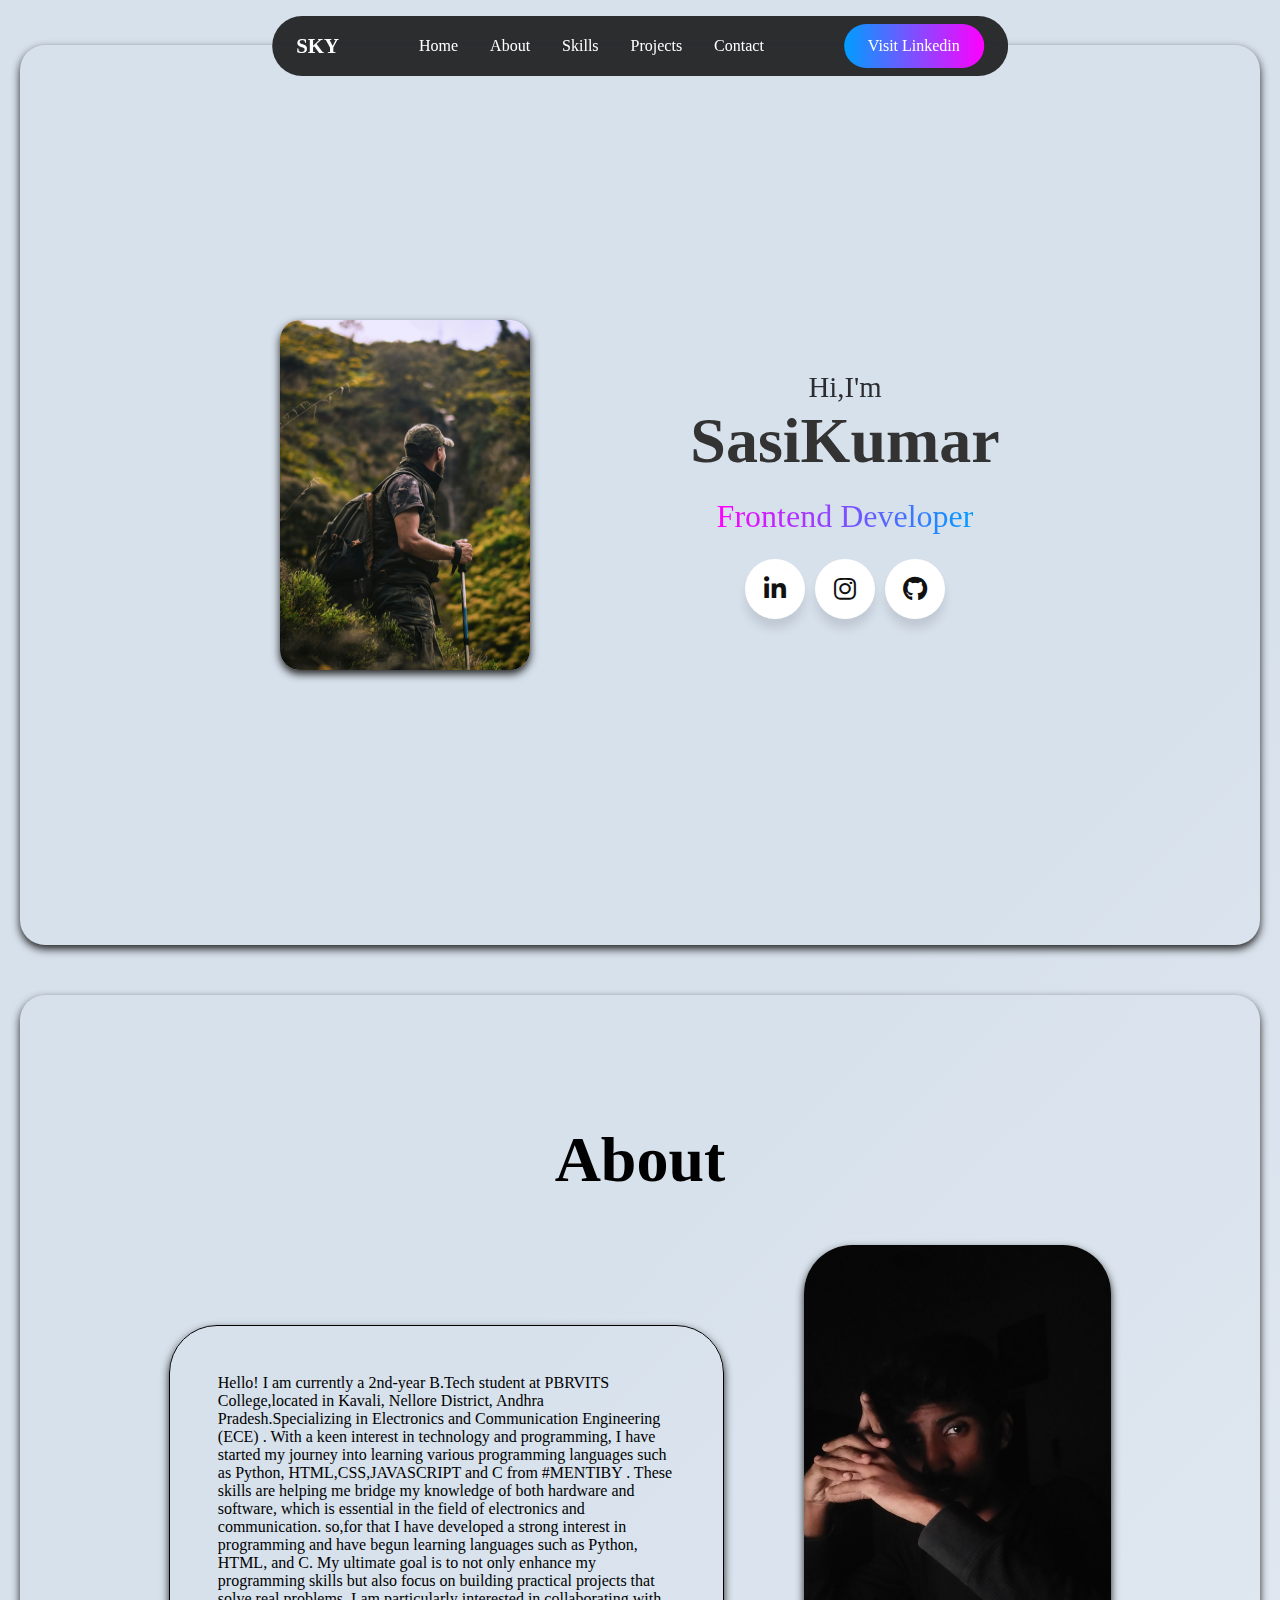
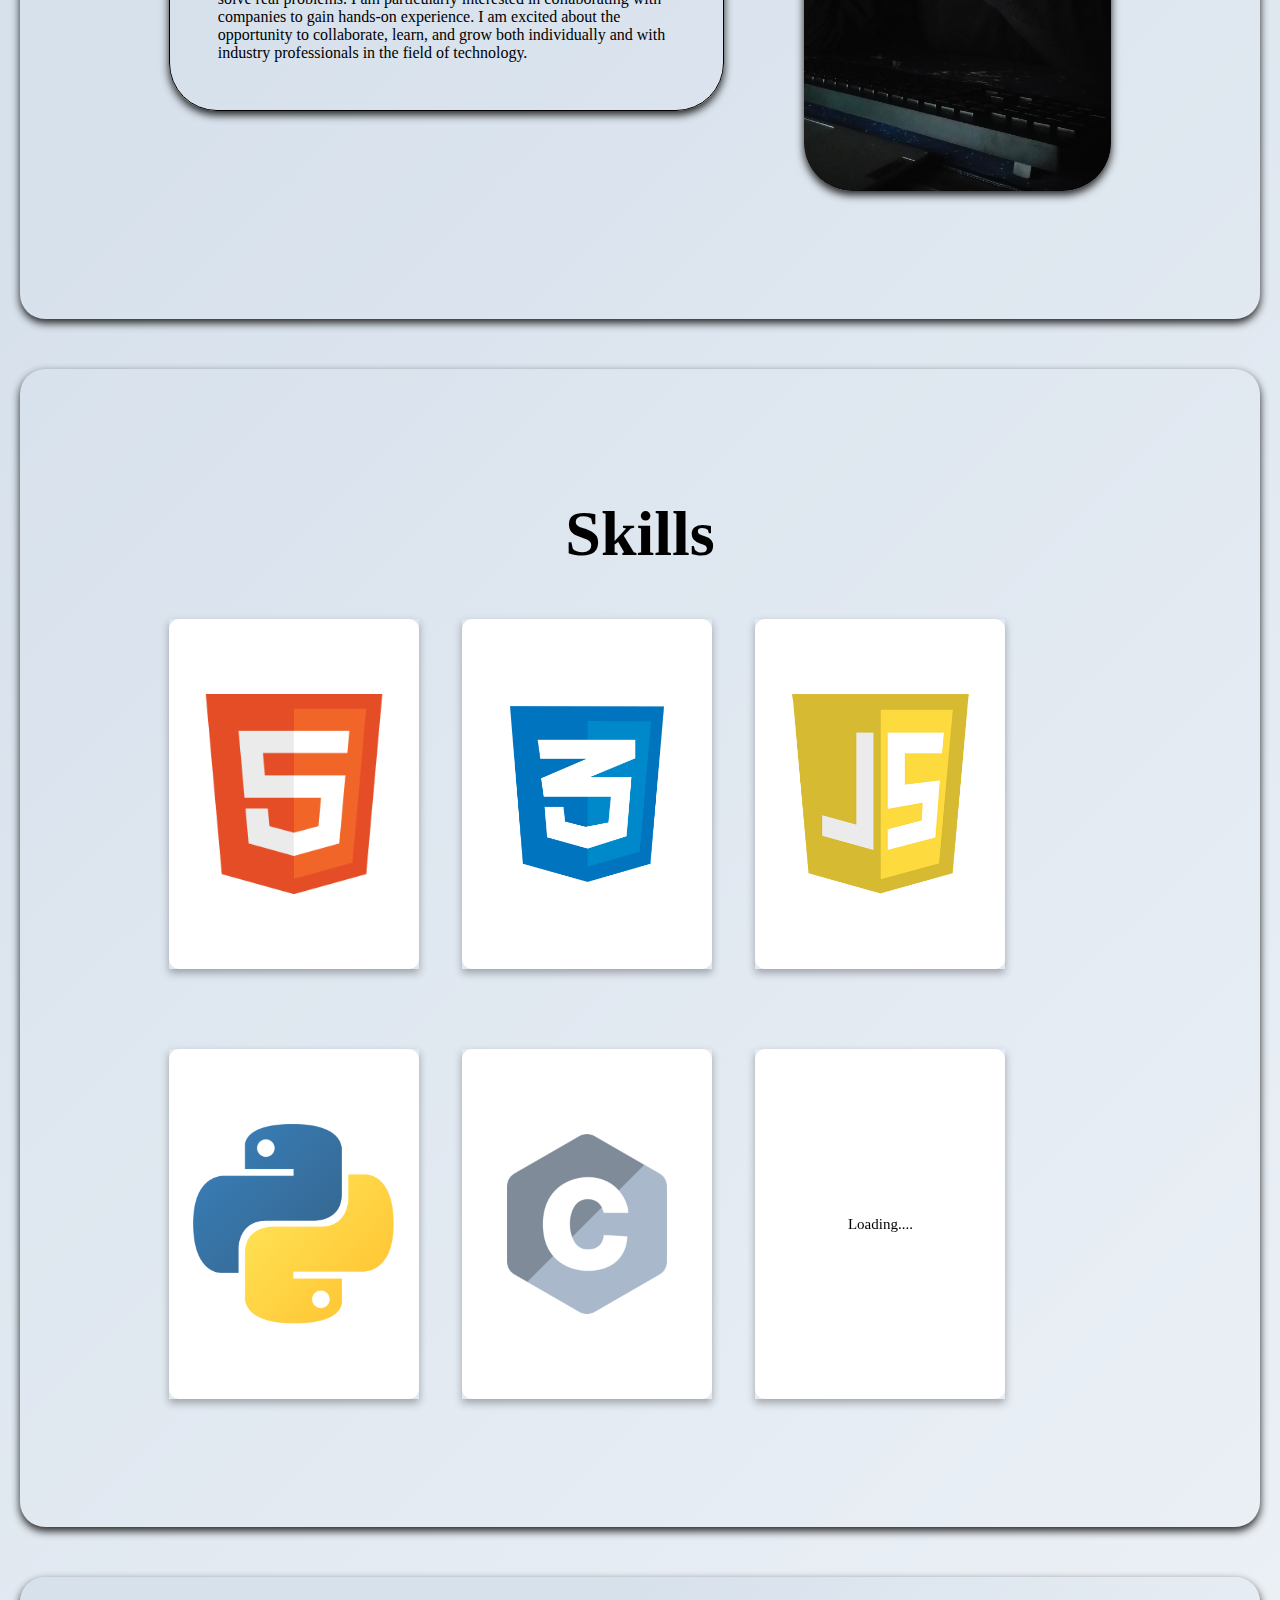
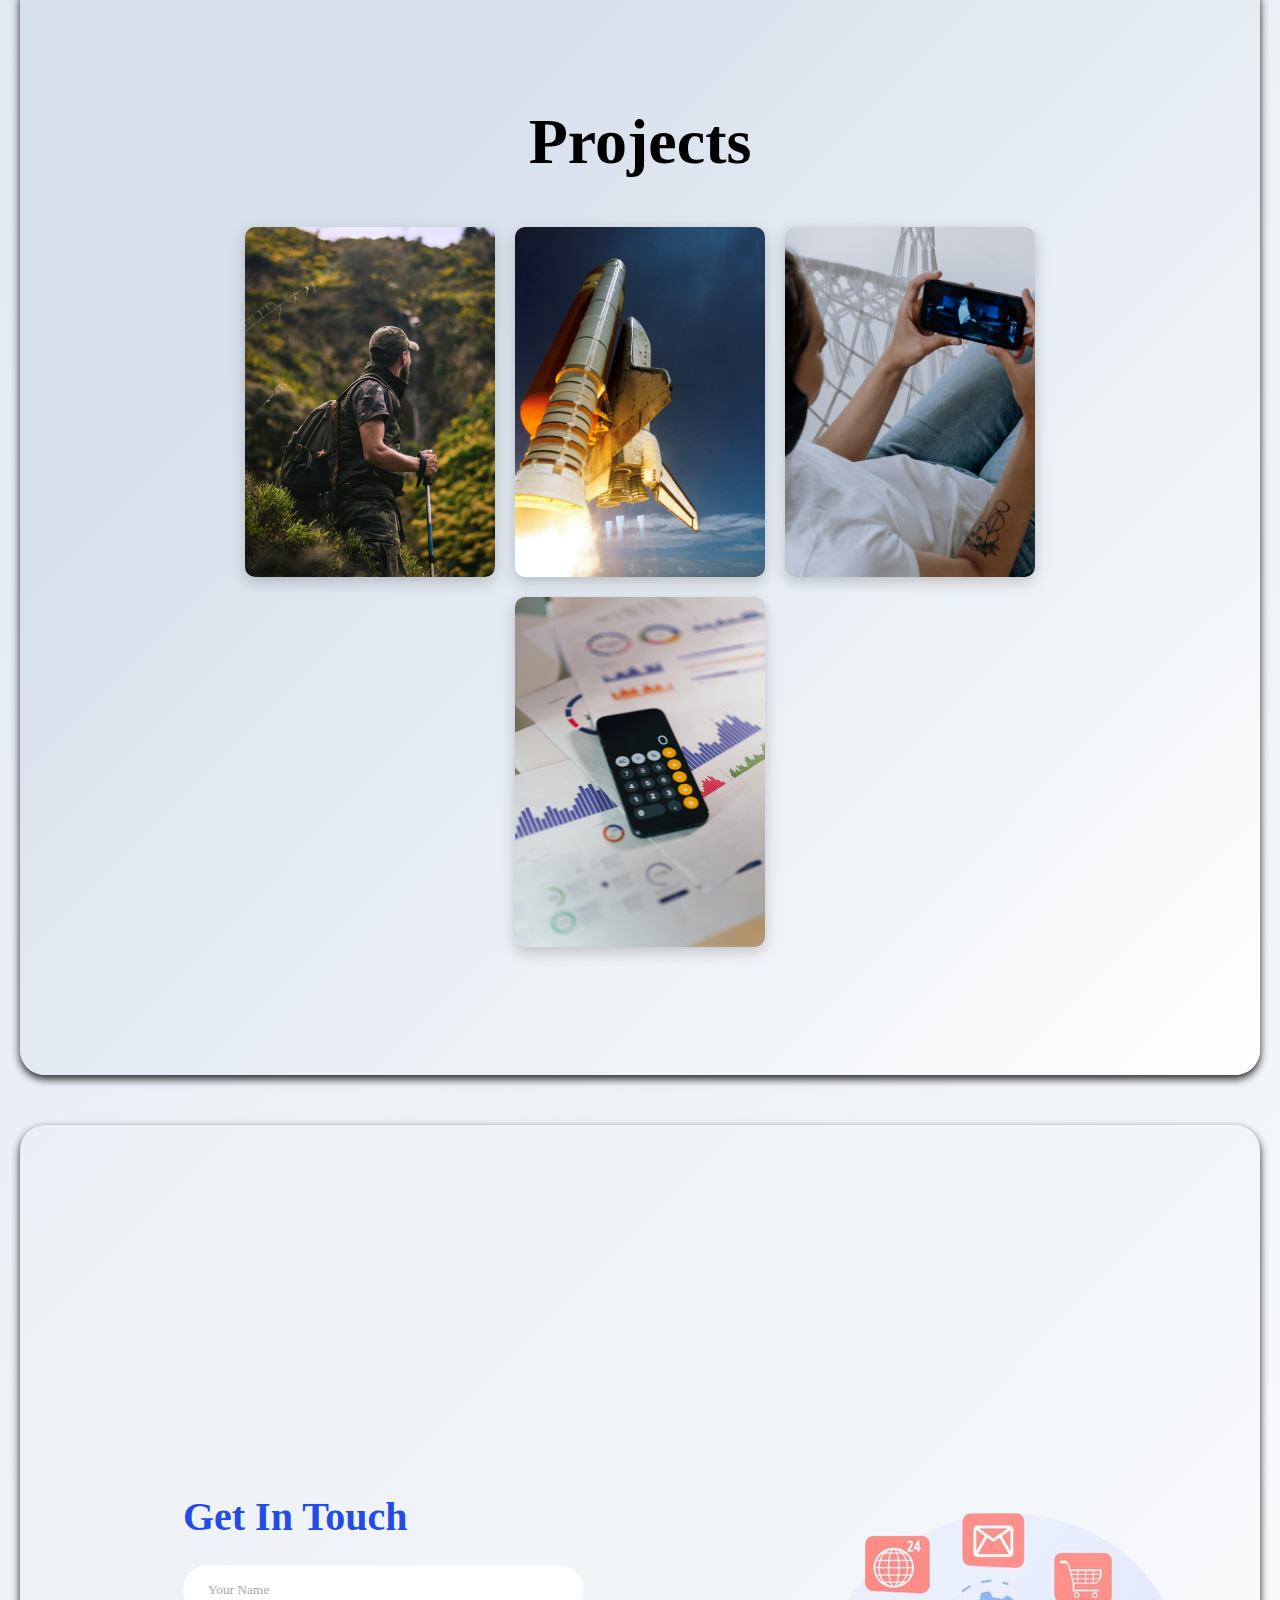
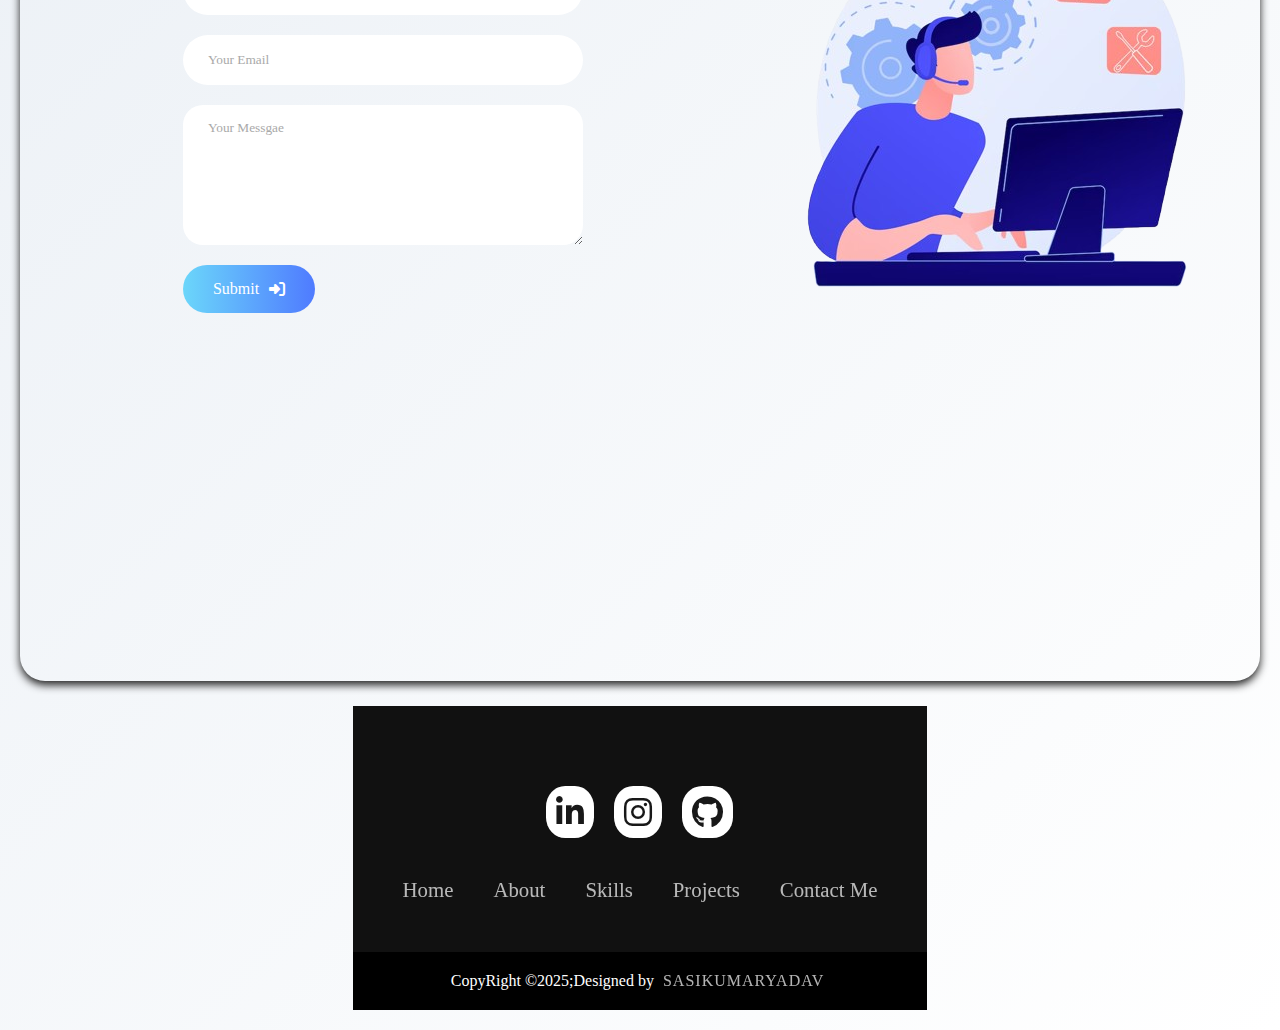
==== commit 15742775: "port" ====
--- a/index.html
+++ b/index.html
@@ -36,7 +36,7 @@
 
     <section id="home" class="home">
         <div class="home-container">
-                <img src="skypic1.jpg" alt="">
+                <img src="travelweb.jpg" alt="">
 
             <div class="info-box">
                 <div class="text">
@@ -86,7 +86,11 @@
                         <img src="html5-logo-31813.png" alt="">
 
                     </div>
-                    <div class="back">A</div>
+                    <div class="back">
+                  
+                       
+                        <p class="html">HTML (HyperText Markup Language) structures web content using elements like headings, paragraphs, images, and links. It works with CSS for styling and JavaScript for interactivity, forming the foundation of web development.</p>
+                    </div>
                 </div>
             </div>
             <div class="box">
@@ -94,7 +98,9 @@
                     <div class="front">
                         <img src="CSS-Transparent-Logo.png" alt="">
                     </div>
-                    <div class="back">B</div>
+                    <div class="back">
+                        <p>CSS styles web pages by controlling layout, colors, fonts, and responsiveness, using selectors, properties, Flexbox, Grid, and animations.</p>
+                    </div>
                 </div>
             </div>
             <div class="box">
@@ -102,7 +108,9 @@
                     <div class="front">
                         <img src="javascript-39417.png" alt="">
                     </div>
-                    <div class="back">C</div>
+                    <div class="back">
+                        <p>JavaScript makes web pages interactive with dynamic content, event handling, DOM manipulation, animations, and API integration.</p>
+                    </div>
                 </div>
             </div>
             <div class="box">
@@ -110,7 +118,9 @@
                     <div class="front">
                         <img src="python-5-logo-png-transparent.png" alt="">
                     </div>
-                    <div class="back">D</div>
+                    <div class="back">
+                        <p>Python is a versatile, high-level language used for web development, data science, automation, AI, and more.</p>
+                    </div>
                 </div>
             </div>
             <div class="box">
@@ -118,17 +128,66 @@
                     <div class="front">
                         <img src="c-programming-language-logo.png" alt="">
                     </div>
-                    <div class="back">E</div>
+                    <div class="back">
+                        <p>C is a powerful, low-level programming language known for its efficiency, used in system programming, OS development, and embedded systems.</p>
+                    </div>
                 </div>
             </div>
             <div class="box">
                 <div class="inner-box">
                     <div class="front">Loading....</div>
-                    <div class="back">F</div>
-                </div>
-            </div>
-        </div>
-    </section>
+                    <div class="back">Learning the course...</div>
+                </div>
+            </div>
+        </div>
+    </section>
+
+
+    <section class="projects" id="projects">
+       
+        
+        <h2 class="section-title">Projects</h2>
+        <div class="card-container">
+           
+            <div class="card">
+                <img src="travelweb.jpg" alt="Travel">
+                <div class="overlay">
+                    <h2>Travel Site</h2>
+                    <p>"Explore breathtaking destinations with our travel website – adventure awaits!" 🚀🌍</p>
+                 
+                </div>
+            </div>
+    
+            <div class="card">
+                <img src="rocket.jpg" alt="Technology">
+                <div class="overlay">
+                    <h2>Rocket Launch</h2>
+                    <p>"Experience the thrill of space with our rocket launch website!" 🚀✨.</p>
+                </div>
+            </div>
+    
+            <div class="card">
+                <img src="youtube.jpg" alt="Adventure">
+                <div class="overlay">
+                    <h2>Mini Youtube</h2>
+                    <p>"Watch, explore, and enjoy videos on our mini YouTube website!" 🎥🔥.</p>
+                </div>
+            </div>
+            <div class="card">
+                <img src="calculator.jpg" alt="Technology">
+                <div class="overlay">
+                    <h2>Calculator</h2>
+                    <p>"Simple, stylish, and fast calculator for quick and easy calculations!" 🔢✨.</p>
+                </div>
+            </div>
+        </div>
+       
+
+    </section>
+
+
+
+
 
     <section class="contact" id="contact">
             <div class="contact-container">
@@ -141,7 +200,7 @@
                     <input type="text" name="name" placeholder="Your Name" required class="contact-inputs">
                     <input type="email" name="email" placeholder="Your Email " required class="contact-inputs">
                     <textarea name="message"  placeholder="Your Messgae" class="contact-inputs" required></textarea>
-                    <button type="submit">Submit <i class="fa-solid fa-right-to-bracket"></i></button>
+                    <button type="submit"  class="floatbutton">Submit <i class="fa-solid fa-right-to-bracket"></i></button>
 
 
 
@@ -169,11 +228,11 @@
             </div>
             <div class="footernav">
                 <ul>
-                    <li><a href="">Home</a></li>
-                    <li><a href="">About</a></li>
-                    <li><a href="">Skills</a></li>
-                    <li><a href="">Projects</a></li>
-                    <li><a href="">Contact Me</a></li>
+                    <li><a href="#home">Home</a></li>
+                    <li><a href="#about">About</a></li>
+                    <li><a href="#skills">Skills</a></li>
+                    <li><a href="#projects">Projects</a></li>
+                    <li><a href="#contact">Contact Me</a></li>
 
                 </ul>
             </div>
--- a/style.css
+++ b/style.css
@@ -11,6 +11,9 @@
 }
 body{
     background: linear-gradient(315deg, #ffffff 0%, #d7e1ec 74%);
+    /*margin: 20px 15px;
+    border-radius: 15px;
+    box-shadow: #222 0 4px 8px;*/
 }
 
 header{
@@ -28,6 +31,7 @@
     padding: 0.5rem 1.5rem ;
     border-radius: 3rem;
     z-index: 1000;
+    text-decoration: none;
 }
 .logo{
     color: white;
@@ -99,17 +103,24 @@
     display: flex;
     align-items: center;
     justify-content: center;
+    margin: 25px 5px;
+    border-radius: 25px;
+    box-shadow: #222 0 4px 8px;
+ 
+   
+
 }
 .home .home-container{
     display: flex;
     align-items: center;
     justify-content: center;
     gap: 10rem;
+    text-decoration: none;
 
 }
 .home img{
-    width: 300px;
-    height: 400px;
+    width: 250px;
+    height: 350px;
     border-radius:20px ;
     box-shadow: #222 0 4px 8px;
     transition: 0.3s ease-in-out;
@@ -146,11 +157,7 @@
     font-size: 2rem;
 
 }
-.socials{
-    display:flex;
-  gap: 2rem;
-
-}
+
 
 .wrapper .button{
         display: inline-block;
@@ -173,6 +180,7 @@
     display: inline-block;
     height: 60px;
     width: 60px;
+    text-align: center;
     border-radius: 50px;
     box-sizing: border-box;
     line-height: 60px;
@@ -220,6 +228,11 @@
     font-weight: 600;
     margin-bottom: 3rem;
 }
+.about{
+    margin: 25px 5px;
+    border-radius: 25px;
+    box-shadow: #222 0 4px 8px;
+}
 .about-info{
     display: flex;
     align-items: center;
@@ -232,6 +245,9 @@
     border-radius: 3rem;
     box-shadow: #222 0 4px 8px;
     transition: 0.3s ease-in-out;
+    display: flex;
+    justify-content: center;
+    align-items: center;
 }
 .about img:hover{
     transform: scale(1.2);
@@ -242,7 +258,7 @@
     padding: 3rem;
     display: flex;
     flex-direction: column;
-    align-items: baseline;
+    align-items:baseline;
     justify-content: left;
     cursor: pointer;
     transition: 0.3s ease-in-out;
@@ -254,11 +270,16 @@
     color: white;
     
 }
+.contact{
+    margin: 25px 5px;
+    border-radius: 25px;
+    box-shadow: #222 0 4px 8px;
+}
 .contact-container{
     height: 100vh;
     display: flex;
     align-items: center;
-    justify-content: space-evenly;
+    justify-content:space-evenly;
 
 }
 .contact-left{
@@ -322,6 +343,22 @@
 .contact-left button:hover{
     transform: scale(1.1);
 }
+.floatbutton{
+    display: inline;
+    float: right;
+    
+    animation: float 0.8s infinite alternate;
+    
+}
+@keyframes float{
+    from {
+        transform: translateY(0);
+      }
+      to {
+        transform: translateX(-10px);
+      }
+    }
+
 .contact-left button img{
     height: 15px;
 
@@ -476,15 +513,24 @@
 
     }
 }
+.skills{
+    margin: 25px 5px;
+    border-radius: 25px;
+    box-shadow: #222 0 4px 8px;
+}
 .container {
-    display: grid;
-    grid-template-columns: repeat(3, 1fr);
-    gap: 20px;
+    display:grid;
+    grid-template-columns: repeat(auto-fit,minmax(150px,1fr));
+    /*grid-template-columns: repeat(3, 1fr);*/
+    gap: 80px;
+    max-width: 800px;
+    width: 100%;
 }
 .box {
-    width: 200px;
-    height: 300px;
+    width: 250px;
+    height: 350px;
     perspective: 1000px;
+    margin: auto;
 }
 .inner-box {
     width: 100%;
@@ -501,13 +547,15 @@
     width: 100%;
     height: 100%;
     position: absolute;
+    
     backface-visibility: hidden;
     display: flex;
     justify-content: center;
     align-items: center;
-    font-size: 20px;
-    font-weight: bold;
+    font-size: 15px;
+    font-weight: 200;
     border-radius: 10px;#3498db #e74c3c
+
 }
 .front {
     background-color: white;
@@ -518,10 +566,130 @@
     background-color: black ;
     color: white;
     transform: rotateY(180deg);
+    text-align: center;
+ 
+    justify-content: center;
+    align-items: center;
+   padding: 5px;
+  
 }
 .front img{
     height: 200px;
 }
 .don{
     color: #111;
-}+}
+@media (max-width: 600px) {
+    .skills {
+        grid-template-columns: repeat(2, 1fr);
+    }
+    .box {
+        height: 350px;
+    }
+}
+@media (max-width: 400px) {
+    .skills{
+        grid-template-columns: repeat(1, 1fr);
+    }
+    .box {
+        height: 350px;
+    }
+}
+
+.projects{
+    margin: 25px 5px;
+    border-radius: 25px;
+    box-shadow: #222 0 4px 8px;
+    background: linear-gradient(315deg, #ffffff 0%, #d7e1ec 74%);
+  
+
+}
+body {
+    display: flex;
+    flex-direction: column;
+    justify-content: center;
+    align-items: center;
+    min-height: 100vh;
+    background-color: #f4f4f4;
+    padding: 20px;
+}
+
+h1 {
+    font-size: 32px;
+    margin-bottom: 20px;
+    color: #333;
+    text-align: center;
+}
+
+.card-container {
+    display: flex;
+    flex-wrap: wrap;
+    justify-content: center;
+    gap: 20px;
+    max-width: 1200px;
+    width: 100%;
+}
+
+.card {
+    position: relative;
+    width: 250px;
+    height: 350px;
+    overflow: hidden;
+    border-radius: 10px;
+    cursor: pointer;
+    box-shadow: 0 5px 15px rgba(0, 0, 0, 0.2);
+    transition: transform 0.3s ease;
+}
+
+.card:hover {
+    transform: scale(1.05);
+}
+
+.card img {
+    width: 100%;
+    height: 100%;
+    object-fit: cover;
+}
+
+.overlay {
+    position: absolute;
+    top: 0;
+    left: 0;
+    width: 100%;
+    height: 100%;
+    background: rgba(0, 0, 0, 0.7);
+    color: #fff;
+    display: flex;
+    flex-direction: column;
+    justify-content: center;
+    align-items: center;
+    opacity: 0;
+    transform: translateY(100%);
+    transition: opacity 0.4s, transform 0.4s;
+}
+
+.card:hover .overlay {
+    opacity: 1;
+    transform: translateY(0);
+}
+
+.overlay h2 {
+    font-size: 20px;
+    margin-bottom: 10px;
+}
+
+.overlay p {
+    font-size: 14px;
+    text-align: center;
+    width: 80%;
+}
+
+/* Responsive Design */
+@media (max-width: 768px) {
+    .card-container {
+        flex-direction: column;
+        align-items: center;
+    }
+}
+
+
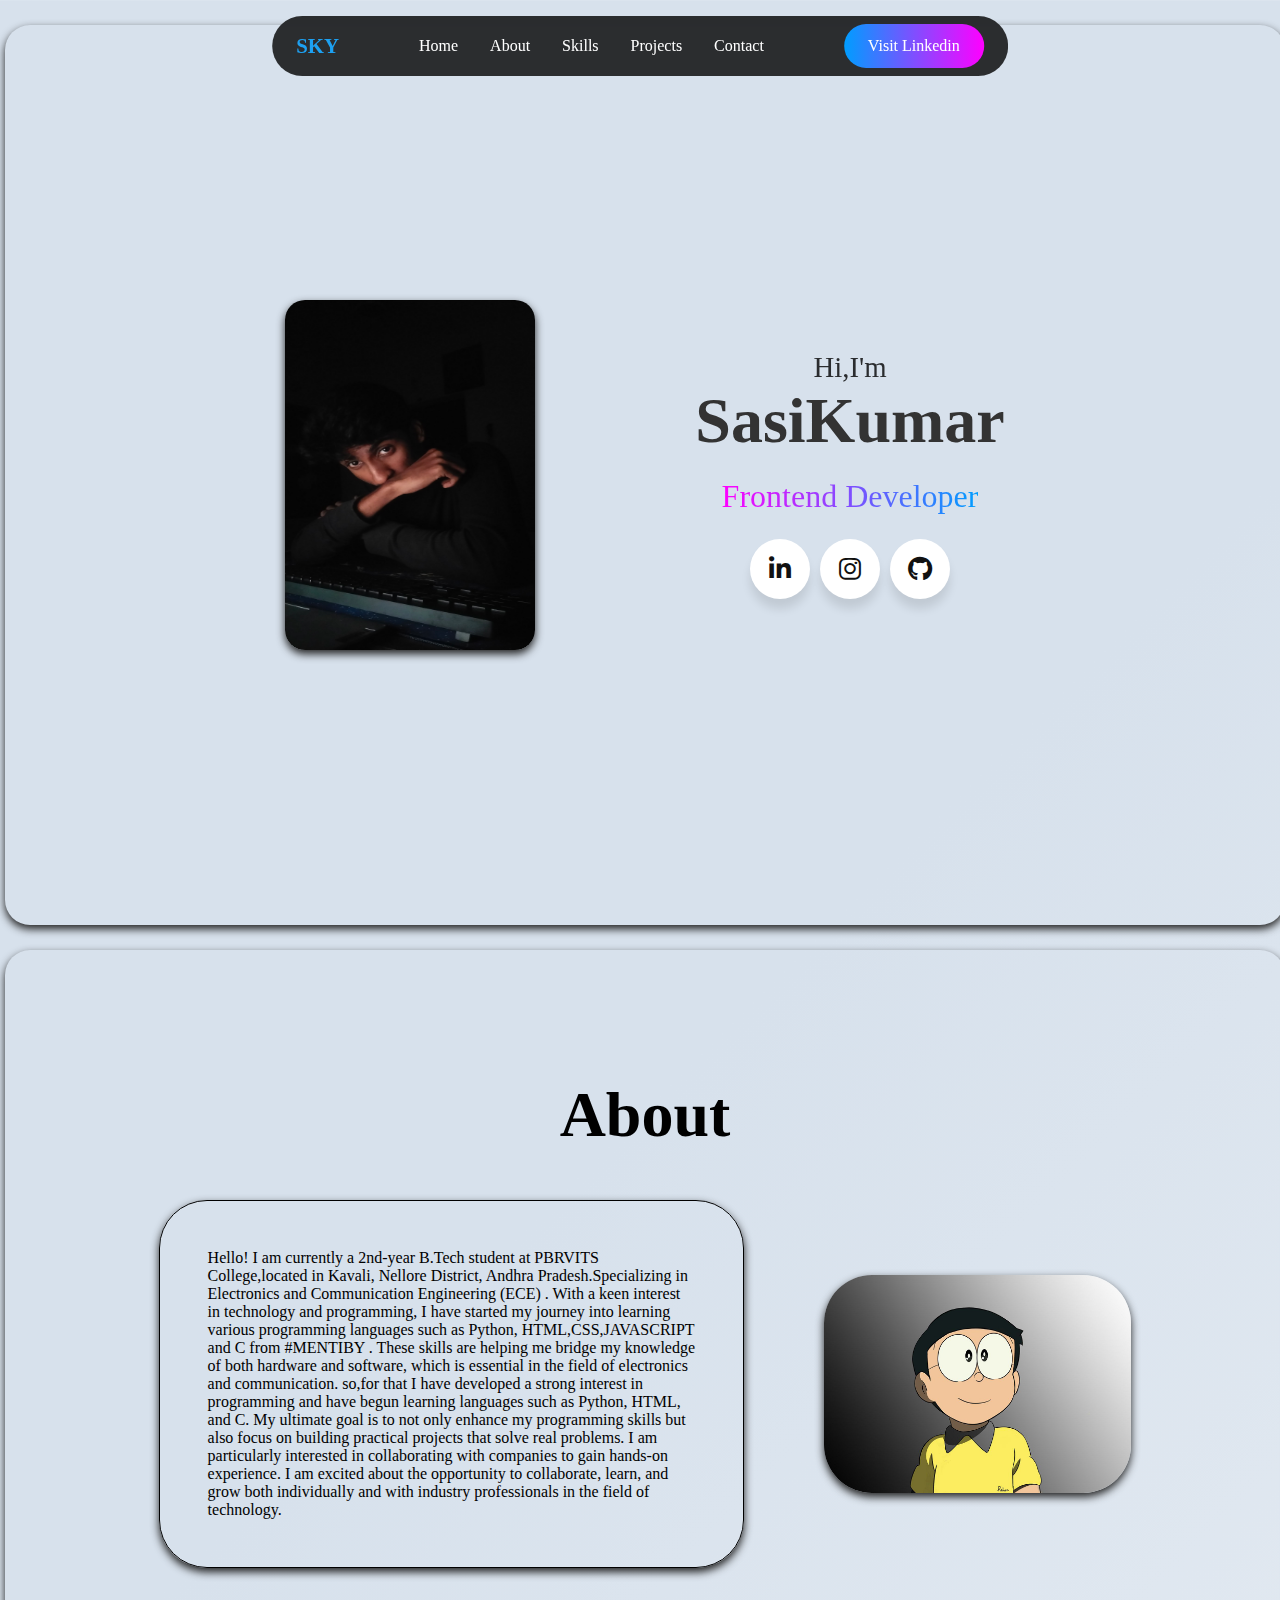
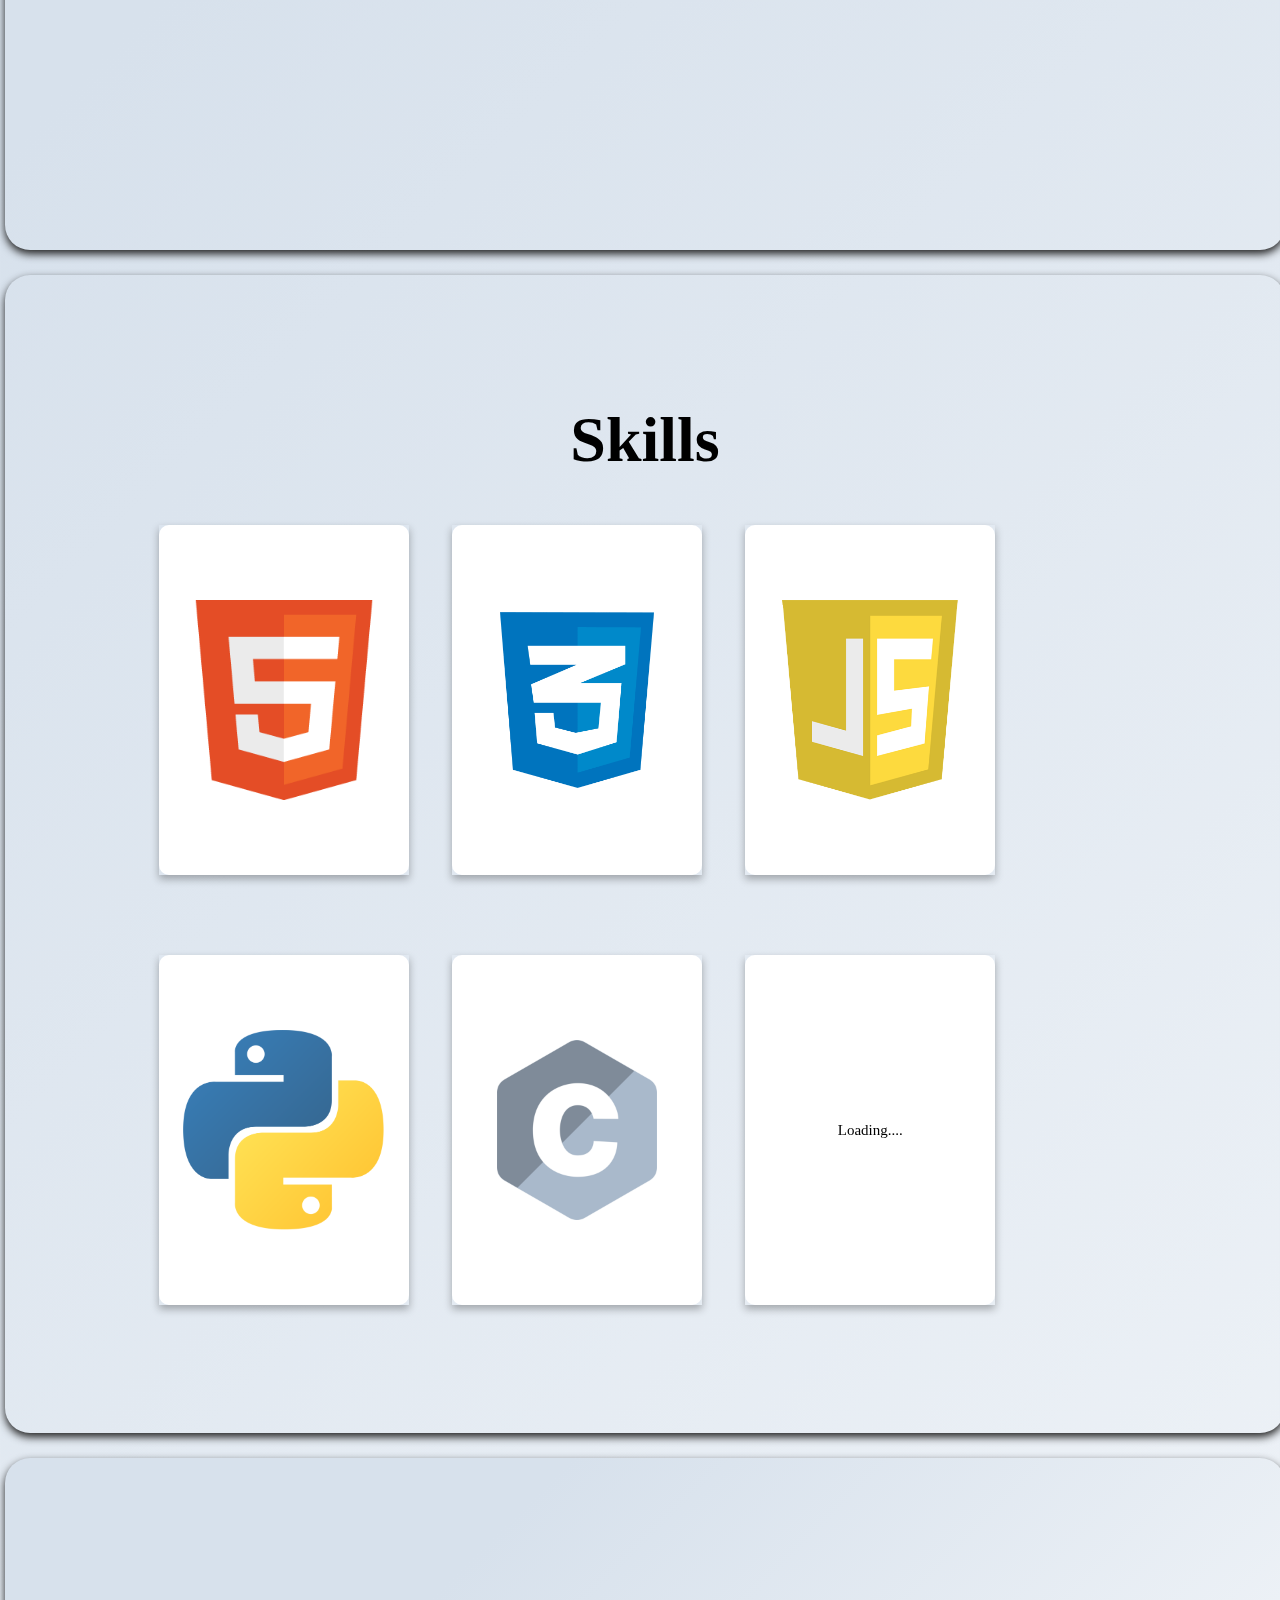
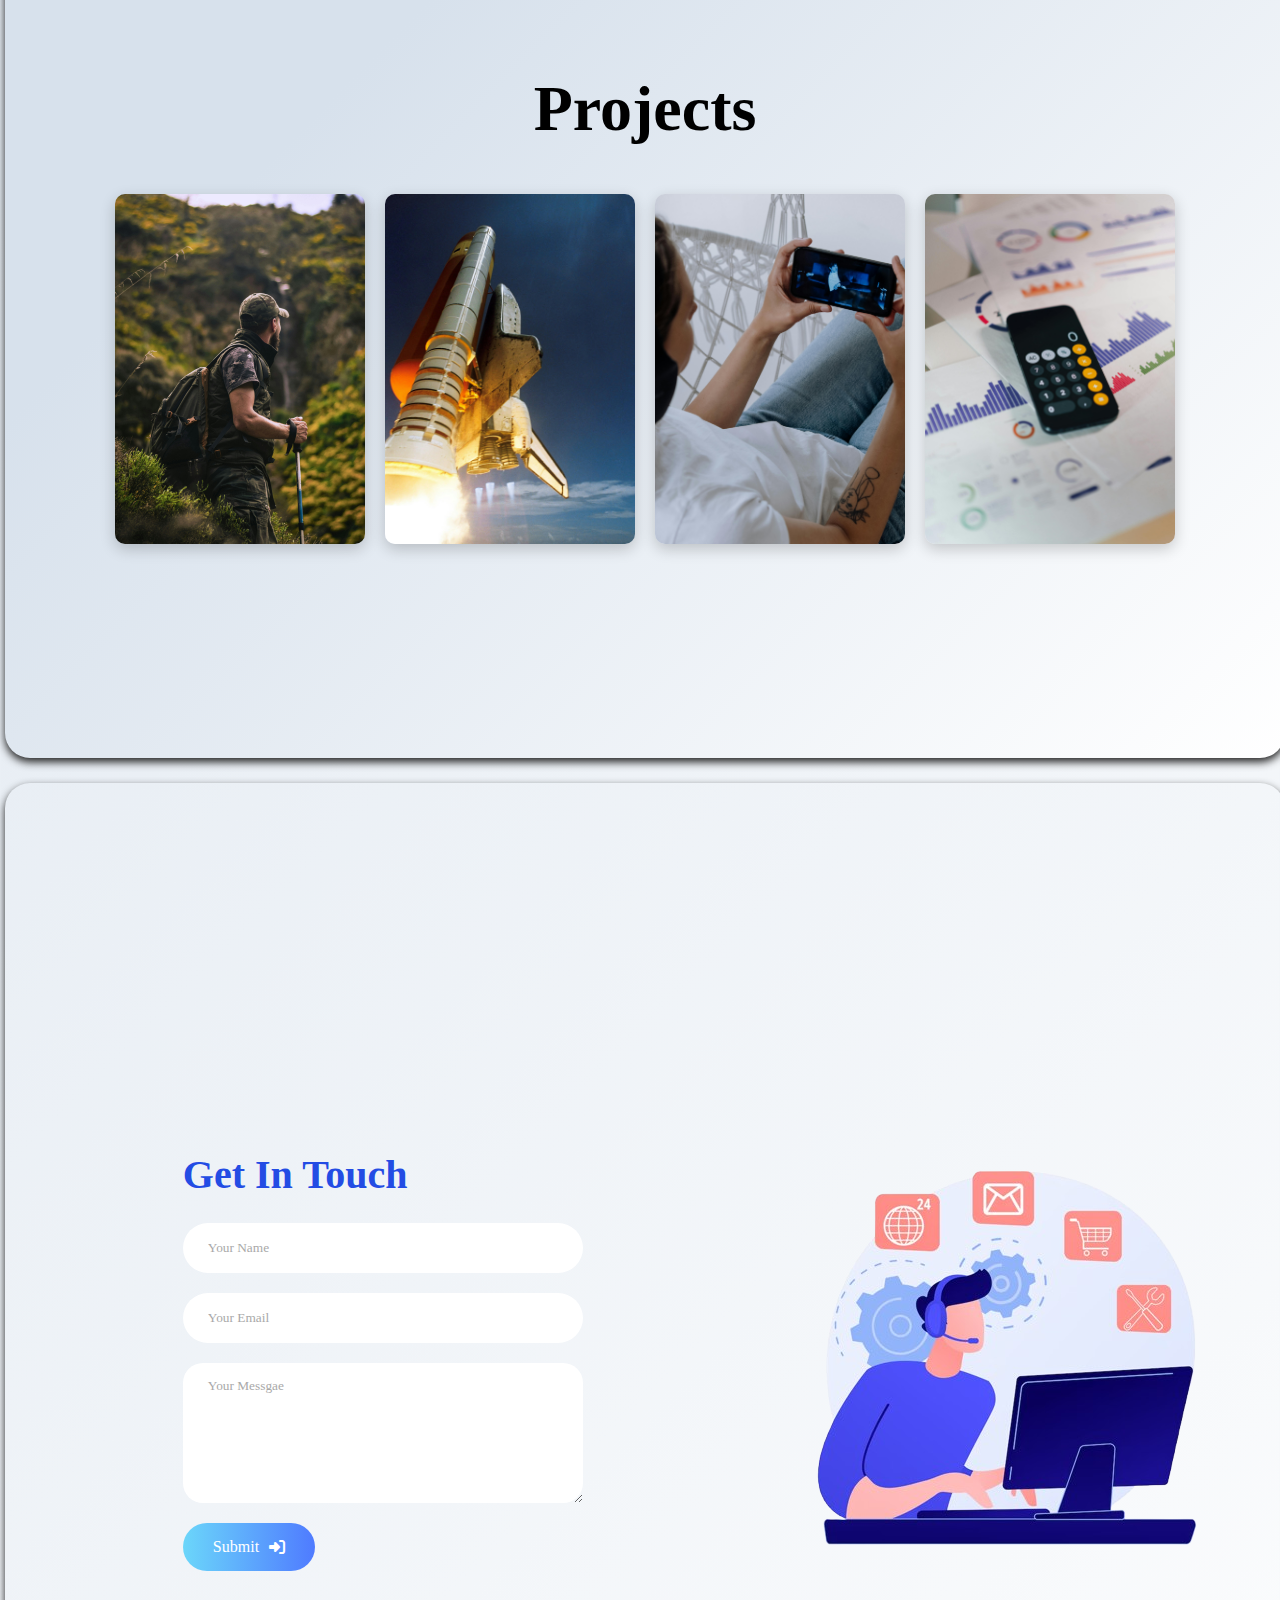
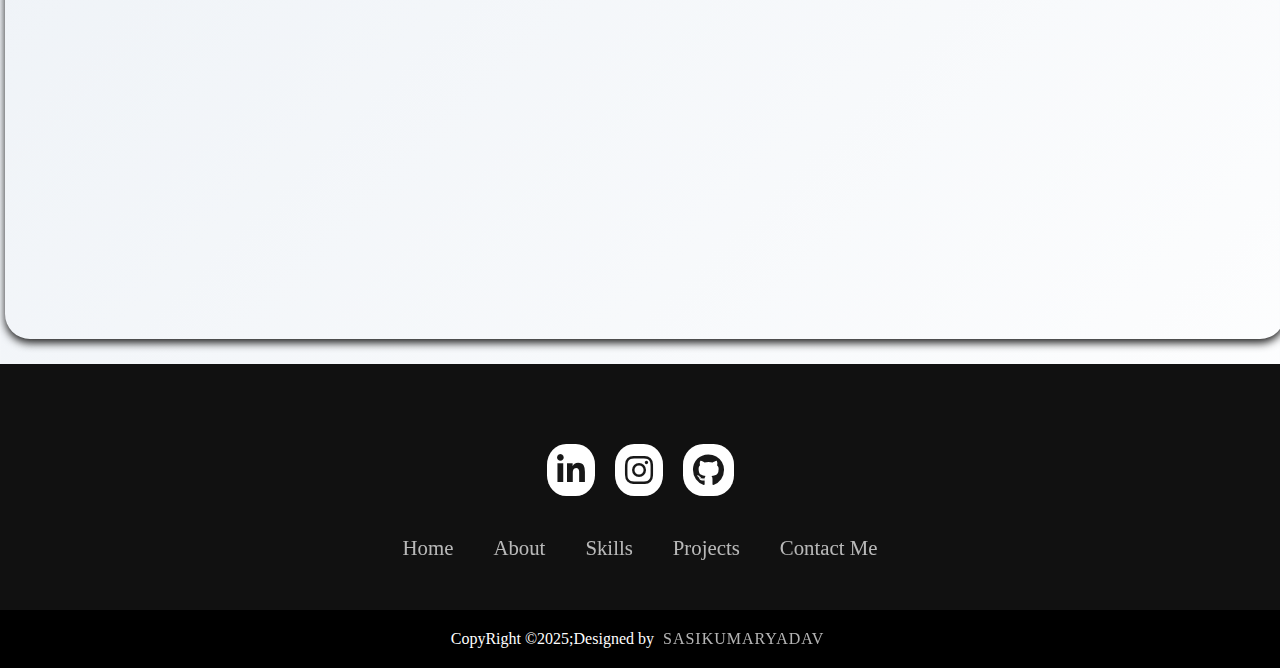
==== commit fb290e9b: "new" ====
--- a/index.html
+++ b/index.html
@@ -36,7 +36,7 @@
 
     <section id="home" class="home">
         <div class="home-container">
-                <img src="travelweb.jpg" alt="">
+                <img src="skypic1.jpg" alt="">
 
             <div class="info-box">
                 <div class="text">
@@ -54,7 +54,7 @@
                         <span>Instagram</span>
                     </div>
                      <div class="button">
-                        <div class="icon"><a href="https://github.com/sasikumar2k25" class="don"><i class="fa-brands fa-github"></i></a> </div>
+                        <div class="icon"><a href="" class="don"><i class="fa-brands fa-github"></i></a> </div>
                         <span>Github</span>
                     </div>
                    </div>
@@ -74,7 +74,7 @@
                 My ultimate goal is to not only enhance my programming skills but also focus on building practical projects that solve real problems. I am particularly interested in collaborating with companies to gain hands-on experience.
                 
                 I am excited about the opportunity to collaborate, learn, and grow both individually and with industry professionals in the field of technology.</p>
-            <img src="Videoshot_20250116_000326.jpg" alt="">
+            <img src="nobita.jpg" alt="">
         </div>
     </section>
     <section class="skills" id="skills">
@@ -224,7 +224,7 @@
             <div class="socialicons">
                 <a href="https://www.linkedin.com/in/sasikumar-6a52b1344/"><i class="fa-brands fa-linkedin-in"></i></a>
                 <a href="https://www.instagram.com/?__pwa=1#"><i class="fa-brands fa-instagram"></i></a>
-                <a href="https://github.com/sasikumar2k25"><i class="fa-brands fa-github"></i></a>
+                <a href=""><i class="fa-brands fa-github"></i></a>
             </div>
             <div class="footernav">
                 <ul>
--- a/style.css
+++ b/style.css
@@ -34,7 +34,8 @@
     text-decoration: none;
 }
 .logo{
-    color: white;
+    color: #1DA1F2;
+    
     font-size: 1.3rem;
     font-weight: 600;
     text-wrap: nowrap ;
@@ -270,6 +271,37 @@
     color: white;
     
 }
+
+/* Responsive Design for about*/
+@media (max-width: 768px) {
+    .about-info {
+        flex-direction: column;
+        text-align: center;
+    }
+
+    .matter {
+        text-align: center;
+    }
+
+    .about-info img {
+        width: 200px;
+    }
+}
+
+@media (max-width: 480px) {
+    .section-title {
+        font-size: 1.8rem;
+    }
+
+    .matter {
+        font-size: 0.95rem;
+        padding: 0 10px;
+    }
+
+    .about-info img {
+        width: 180px;
+    }
+}
 .contact{
     margin: 25px 5px;
     border-radius: 25px;
@@ -604,7 +636,7 @@
   
 
 }
-body {
+.projects {
     display: flex;
     flex-direction: column;
     justify-content: center;
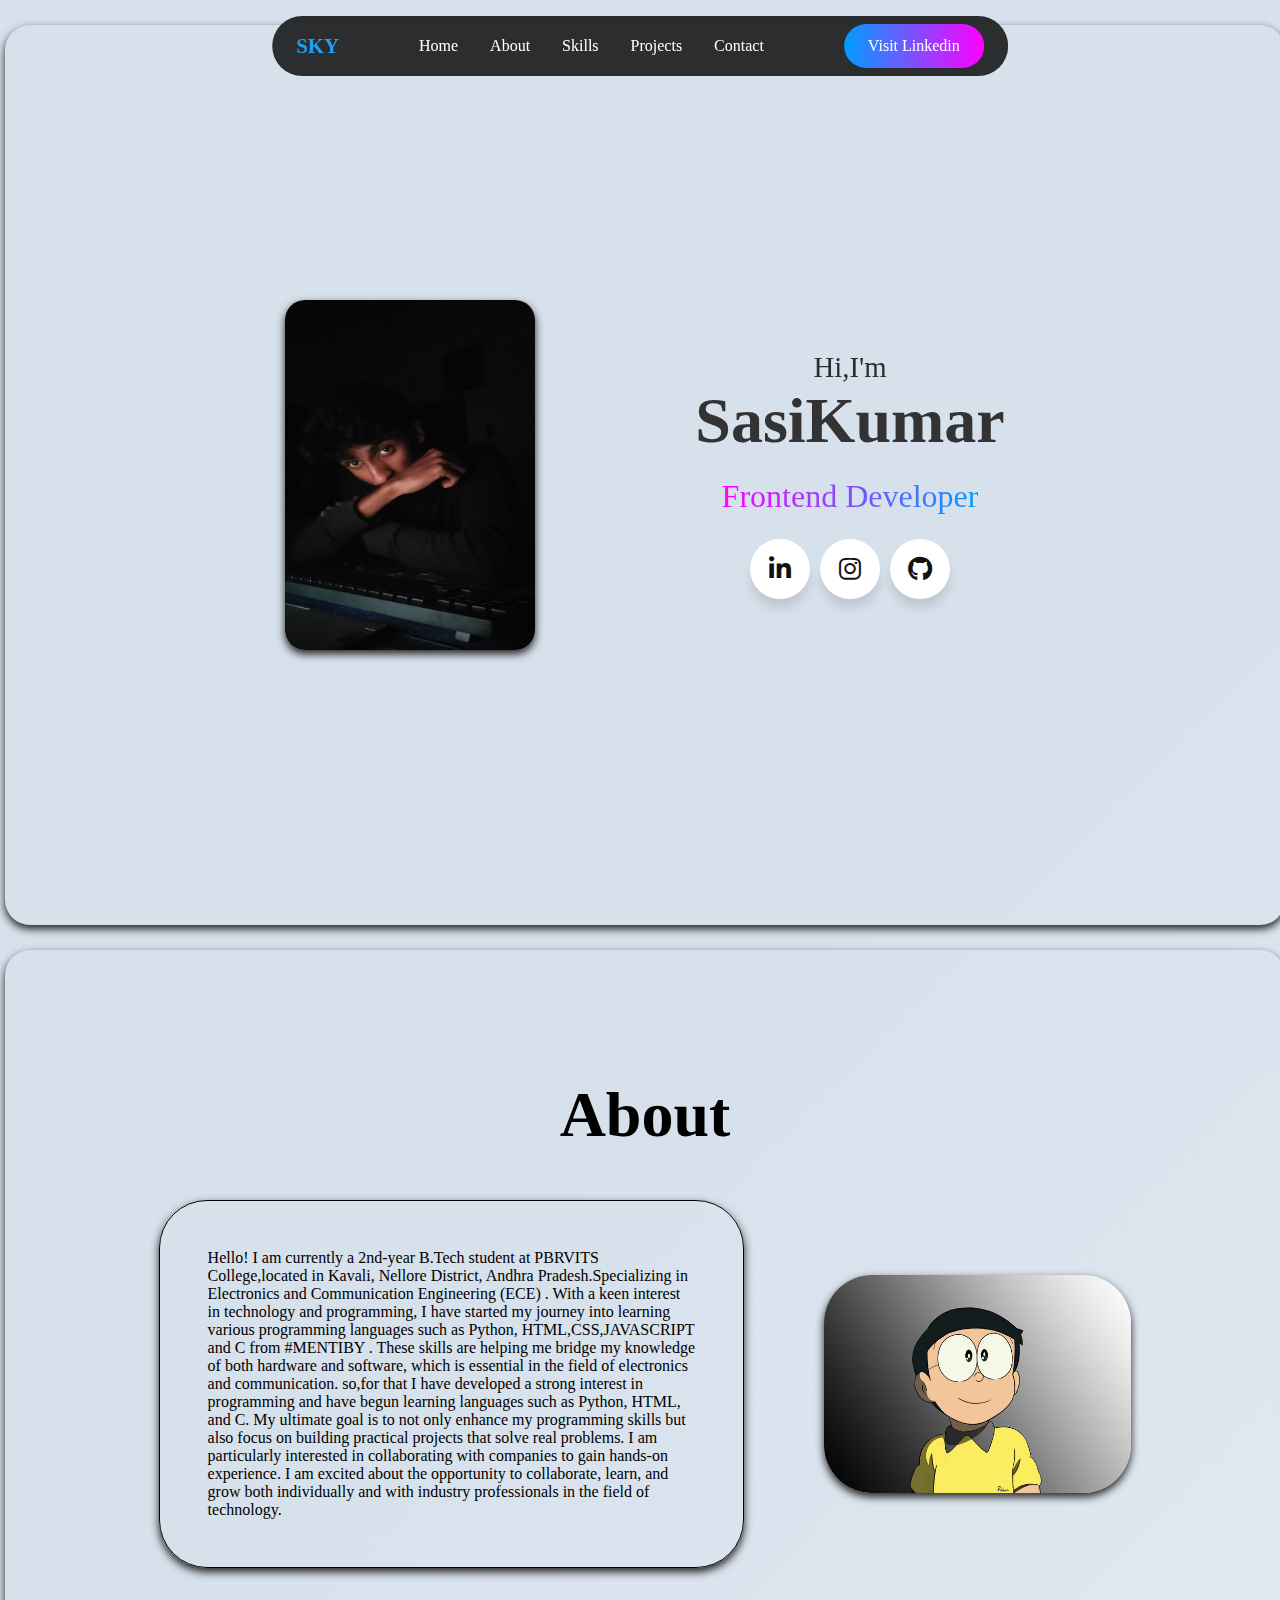
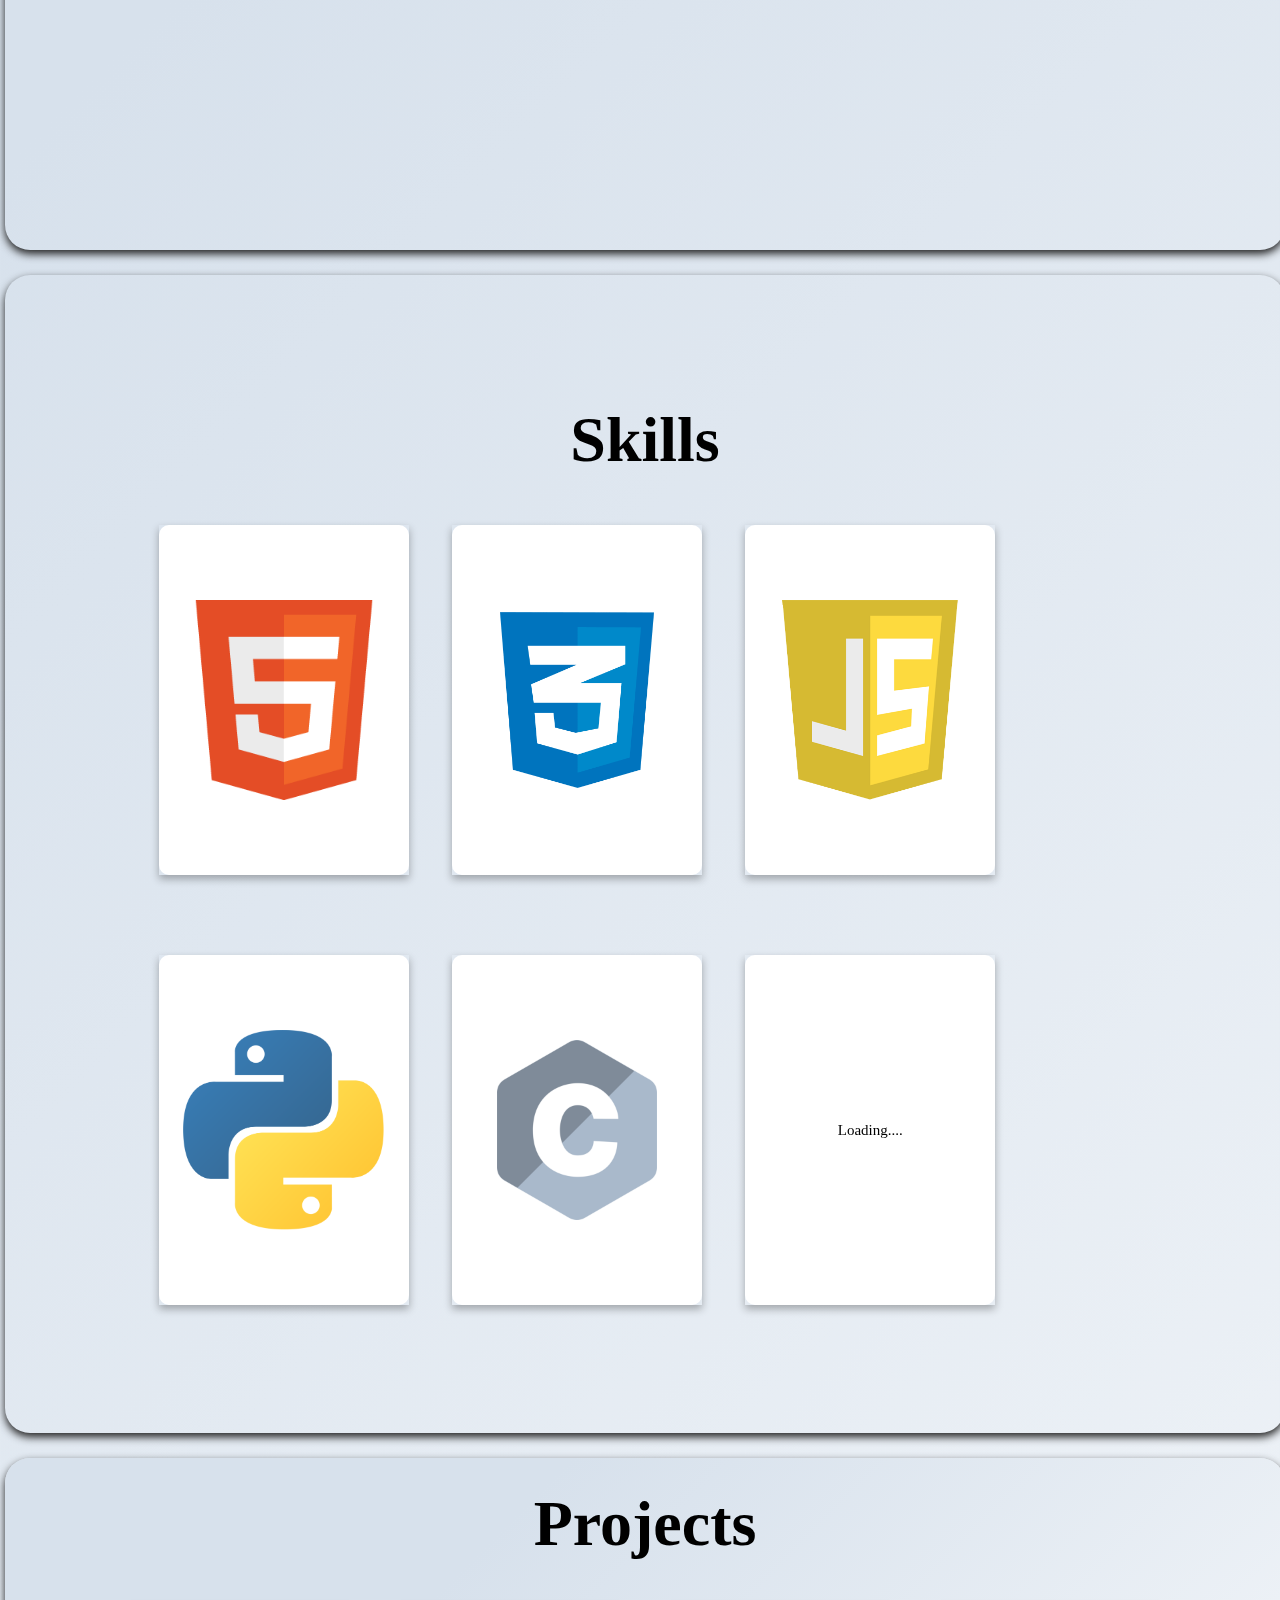
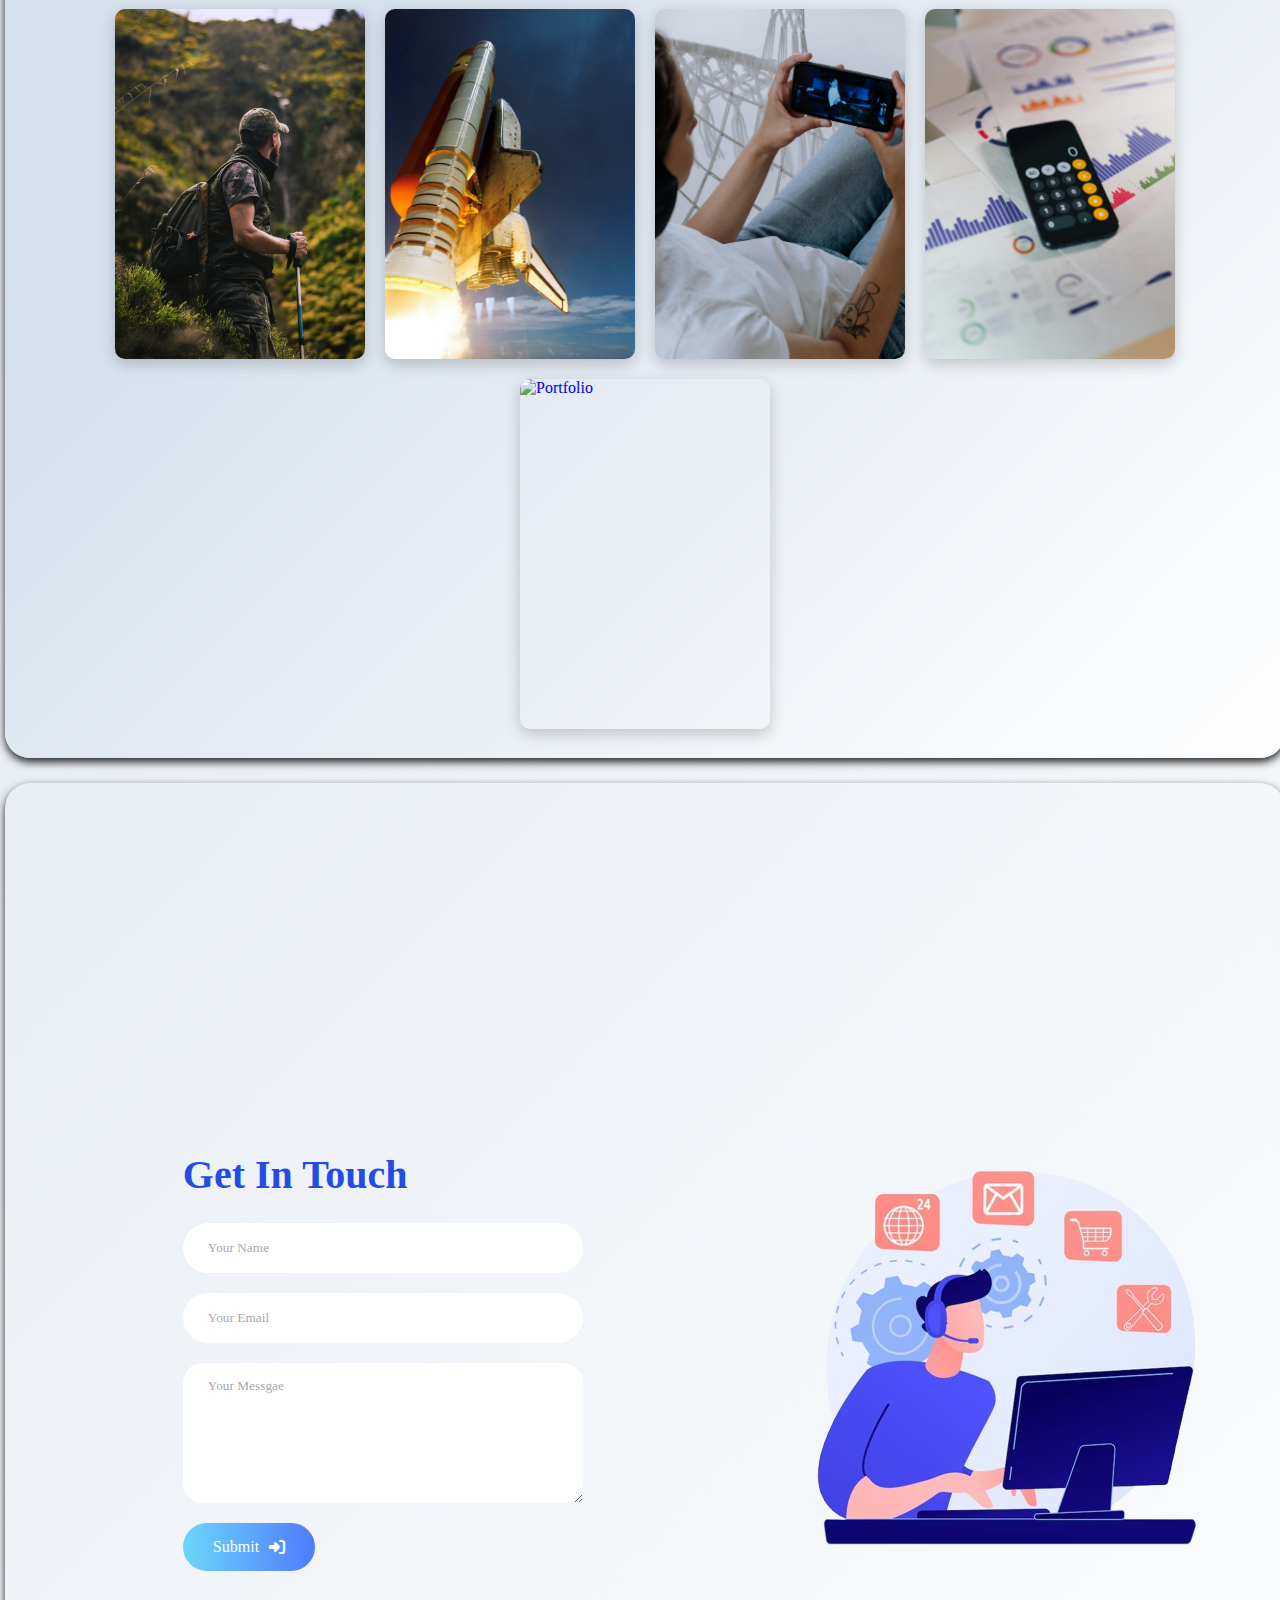
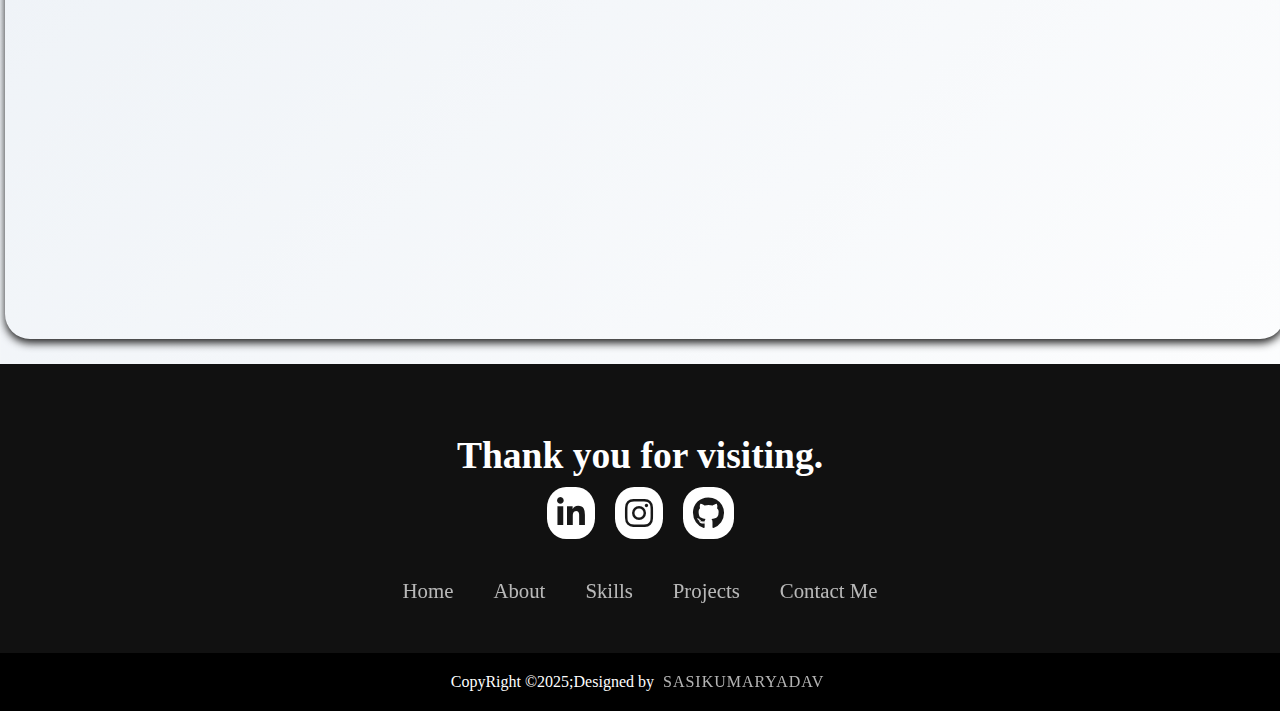
==== commit 240110c5: "modified" ====
--- a/index.html
+++ b/index.html
@@ -149,37 +149,48 @@
         <h2 class="section-title">Projects</h2>
         <div class="card-container">
            
-            <div class="card">
+          <a href="https://www.linkedin.com/posts/sasikumar-6a52b1344_chatgpt-learningjourney-webdevelopment-activity-7294779611354189825-D-0_?utm_source=share&utm_medium=member_desktop&rcm=ACoAAFYvXZ0BadVIqhoAsNbHb13bmlVGuSH5AHU">
+              <div class="card">
                 <img src="travelweb.jpg" alt="Travel">
                 <div class="overlay">
                     <h2>Travel Site</h2>
                     <p>"Explore breathtaking destinations with our travel website – adventure awaits!" 🚀🌍</p>
                  
                 </div>
-            </div>
-    
+            </div></a>
+            <a href="https://www.linkedin.com/posts/sasikumar-6a52b1344_webdevelopment-html-css-activity-7298951808566128640--KI6?utm_source=share&utm_medium=member_desktop&rcm=ACoAAFYvXZ0BadVIqhoAsNbHb13bmlVGuSH5AHU">
             <div class="card">
                 <img src="rocket.jpg" alt="Technology">
                 <div class="overlay">
                     <h2>Rocket Launch</h2>
                     <p>"Experience the thrill of space with our rocket launch website!" 🚀✨.</p>
                 </div>
-            </div>
-    
+            </div></a>
+            
+            <a href="https://www.linkedin.com/posts/sasikumar-6a52b1344_liveproject-activity-7287168830521368579-Z8c1?utm_source=share&utm_medium=member_desktop&rcm=ACoAAFYvXZ0BadVIqhoAsNbHb13bmlVGuSH5AHU">
             <div class="card">
                 <img src="youtube.jpg" alt="Adventure">
                 <div class="overlay">
                     <h2>Mini Youtube</h2>
                     <p>"Watch, explore, and enjoy videos on our mini YouTube website!" 🎥🔥.</p>
                 </div>
-            </div>
+            </div></a>
+            <a href="https://www.linkedin.com/posts/sasikumar-6a52b1344_webdevelopment-javascript-learning-activity-7299408486692470784-0VSd?utm_source=share&utm_medium=member_desktop&rcm=ACoAAFYvXZ0BadVIqhoAsNbHb13bmlVGuSH5AHU">
             <div class="card">
                 <img src="calculator.jpg" alt="Technology">
                 <div class="overlay">
                     <h2>Calculator</h2>
                     <p>"Simple, stylish, and fast calculator for quick and easy calculations!" 🔢✨.</p>
                 </div>
-            </div>
+            </div></a>
+            <a href="https://www.linkedin.com/posts/sasikumar-6a52b1344_webdevelopment-portfolio-html-activity-7303045560322715649-YE7a?utm_source=share&utm_medium=member_desktop&rcm=ACoAAFYvXZ0BadVIqhoAsNbHb13bmlVGuSH5AHU">
+            <div class="card">
+                <img src="top-view-work-desk-with-drawing-pad-glasses-with-copy-space.jpg" alt="Portfolio">
+                <div class="overlay">
+                    <h2>Portfolio</h2>
+                    <p>"I built my portfolio using HTML, CSS, and JavaScript, featuring responsive design, animations, project showcase, and a functional contact form👤.</p>
+                </div>
+            </div></a>
         </div>
        
 
@@ -220,7 +231,12 @@
 
     </section>
     <footer>
+       
         <div class="footercontainer">
+            <div class="thanks">
+                <h2>Thank you for visiting.</h2>
+        
+                </div>
             <div class="socialicons">
                 <a href="https://www.linkedin.com/in/sasikumar-6a52b1344/"><i class="fa-brands fa-linkedin-in"></i></a>
                 <a href="https://www.instagram.com/?__pwa=1#"><i class="fa-brands fa-instagram"></i></a>
--- a/style.css
+++ b/style.css
@@ -10,6 +10,7 @@
 
 }
 body{
+  
     background: linear-gradient(315deg, #ffffff 0%, #d7e1ec 74%);
     /*margin: 20px 15px;
     border-radius: 15px;
@@ -445,6 +446,12 @@
 .footernav{
     margin: 30px 0;
 }
+.thanks{
+    color: #fff;
+    text-align: center;
+    font-weight: 900;
+    font-size: 25px;
+}
 .footernav ul{
     display: flex;
     justify-content: center;
@@ -471,6 +478,7 @@
 .footerbottom p{
     color: white;
 }
+
 .designer{
     opacity: 0.7;
     text-transform: uppercase;
@@ -628,22 +636,20 @@
     }
 }
 
-.projects{
+
+.projects {
+    display: flex;
+    flex-direction: column;
+    justify-content: center;
+    align-items: center;
+    min-height: 100vh;
+    background-color: #f4f4f4;
+    padding: 20px;
     margin: 25px 5px;
     border-radius: 25px;
     box-shadow: #222 0 4px 8px;
     background: linear-gradient(315deg, #ffffff 0%, #d7e1ec 74%);
   
-
-}
-.projects {
-    display: flex;
-    flex-direction: column;
-    justify-content: center;
-    align-items: center;
-    min-height: 100vh;
-    background-color: #f4f4f4;
-    padding: 20px;
 }
 
 h1 {
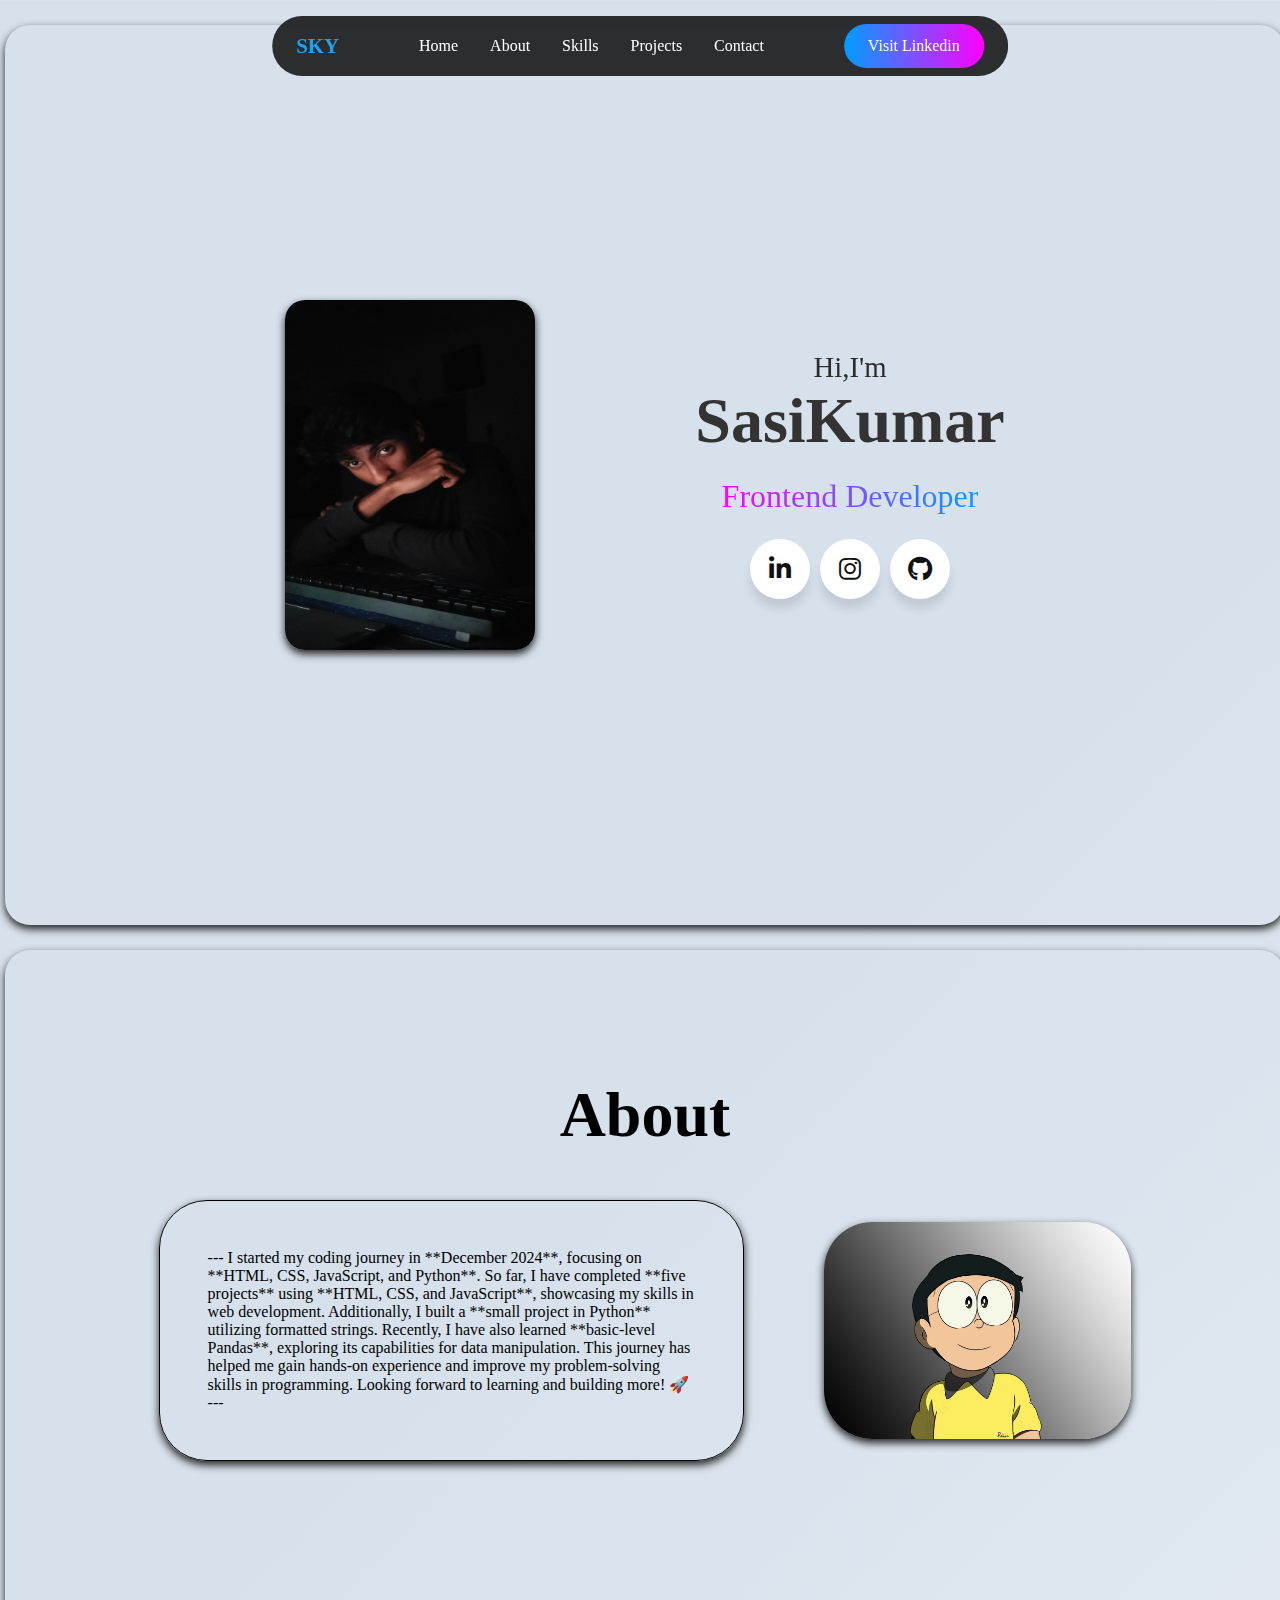
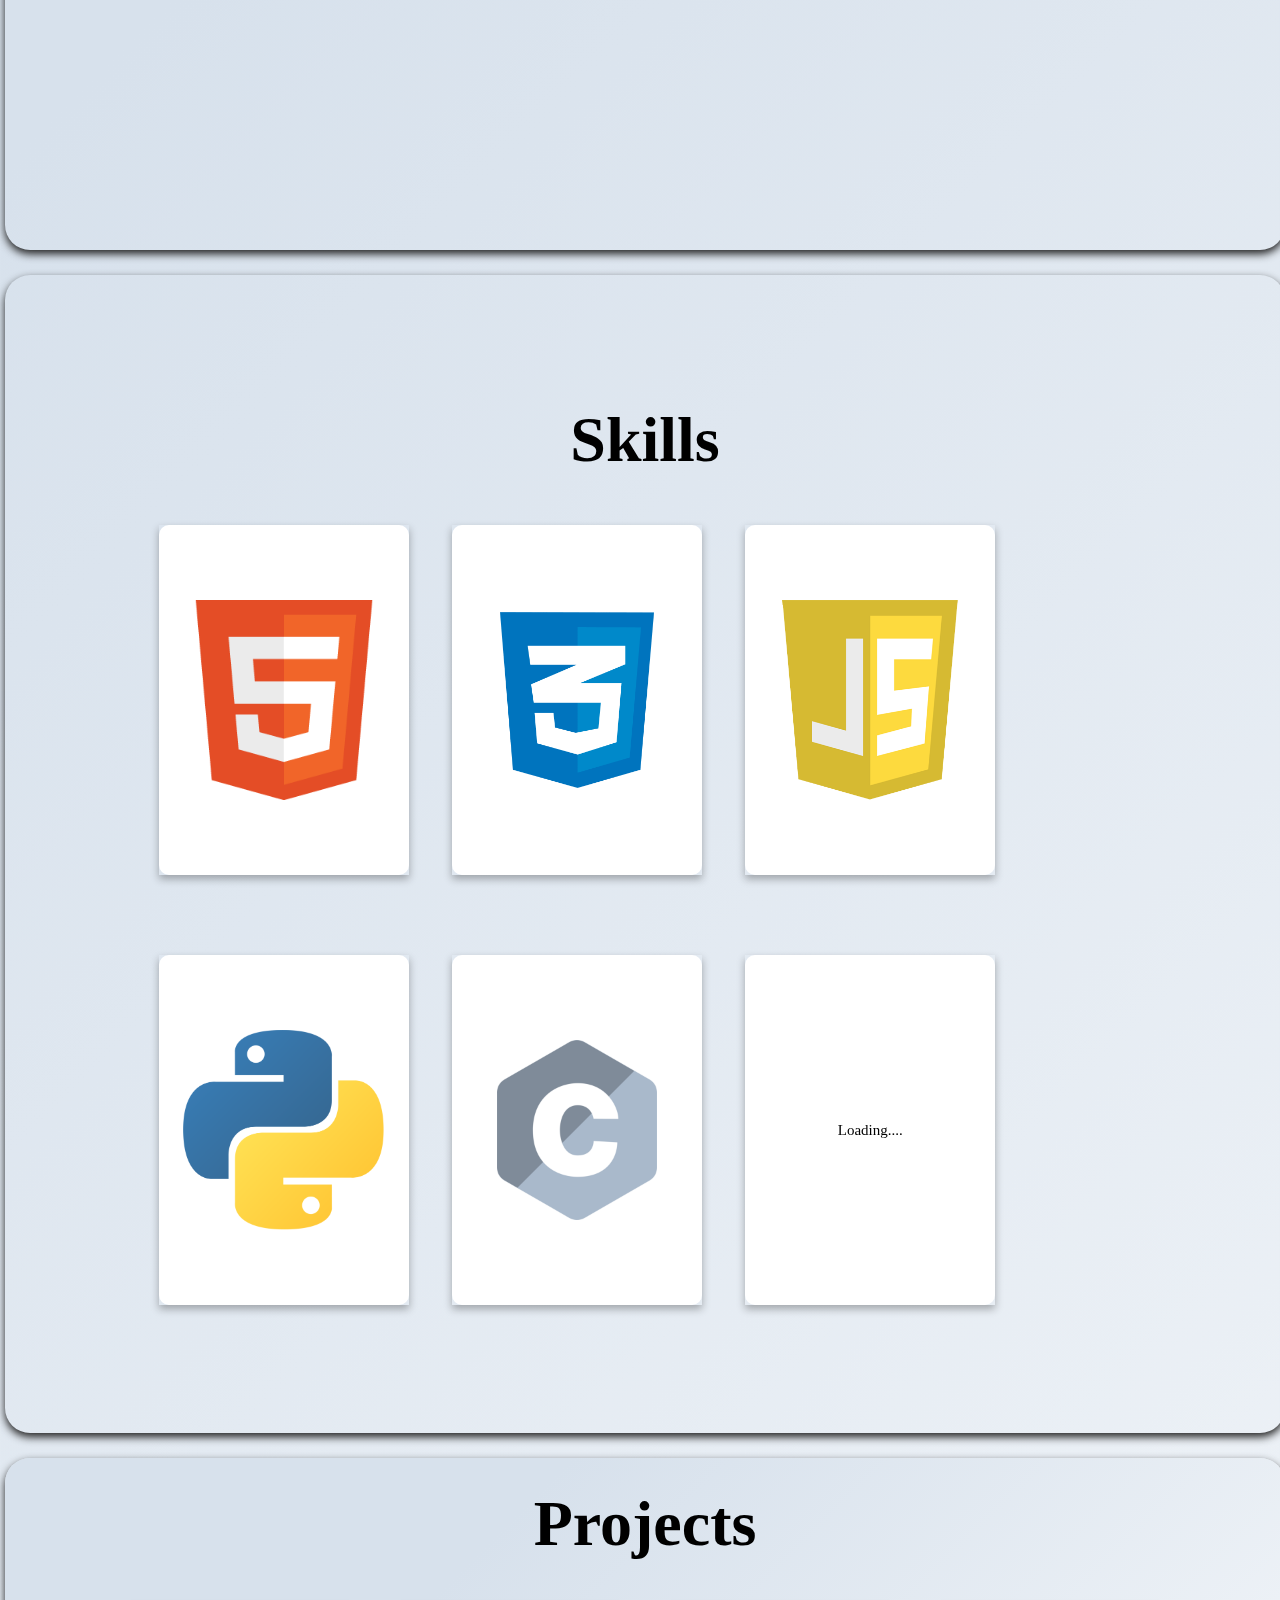
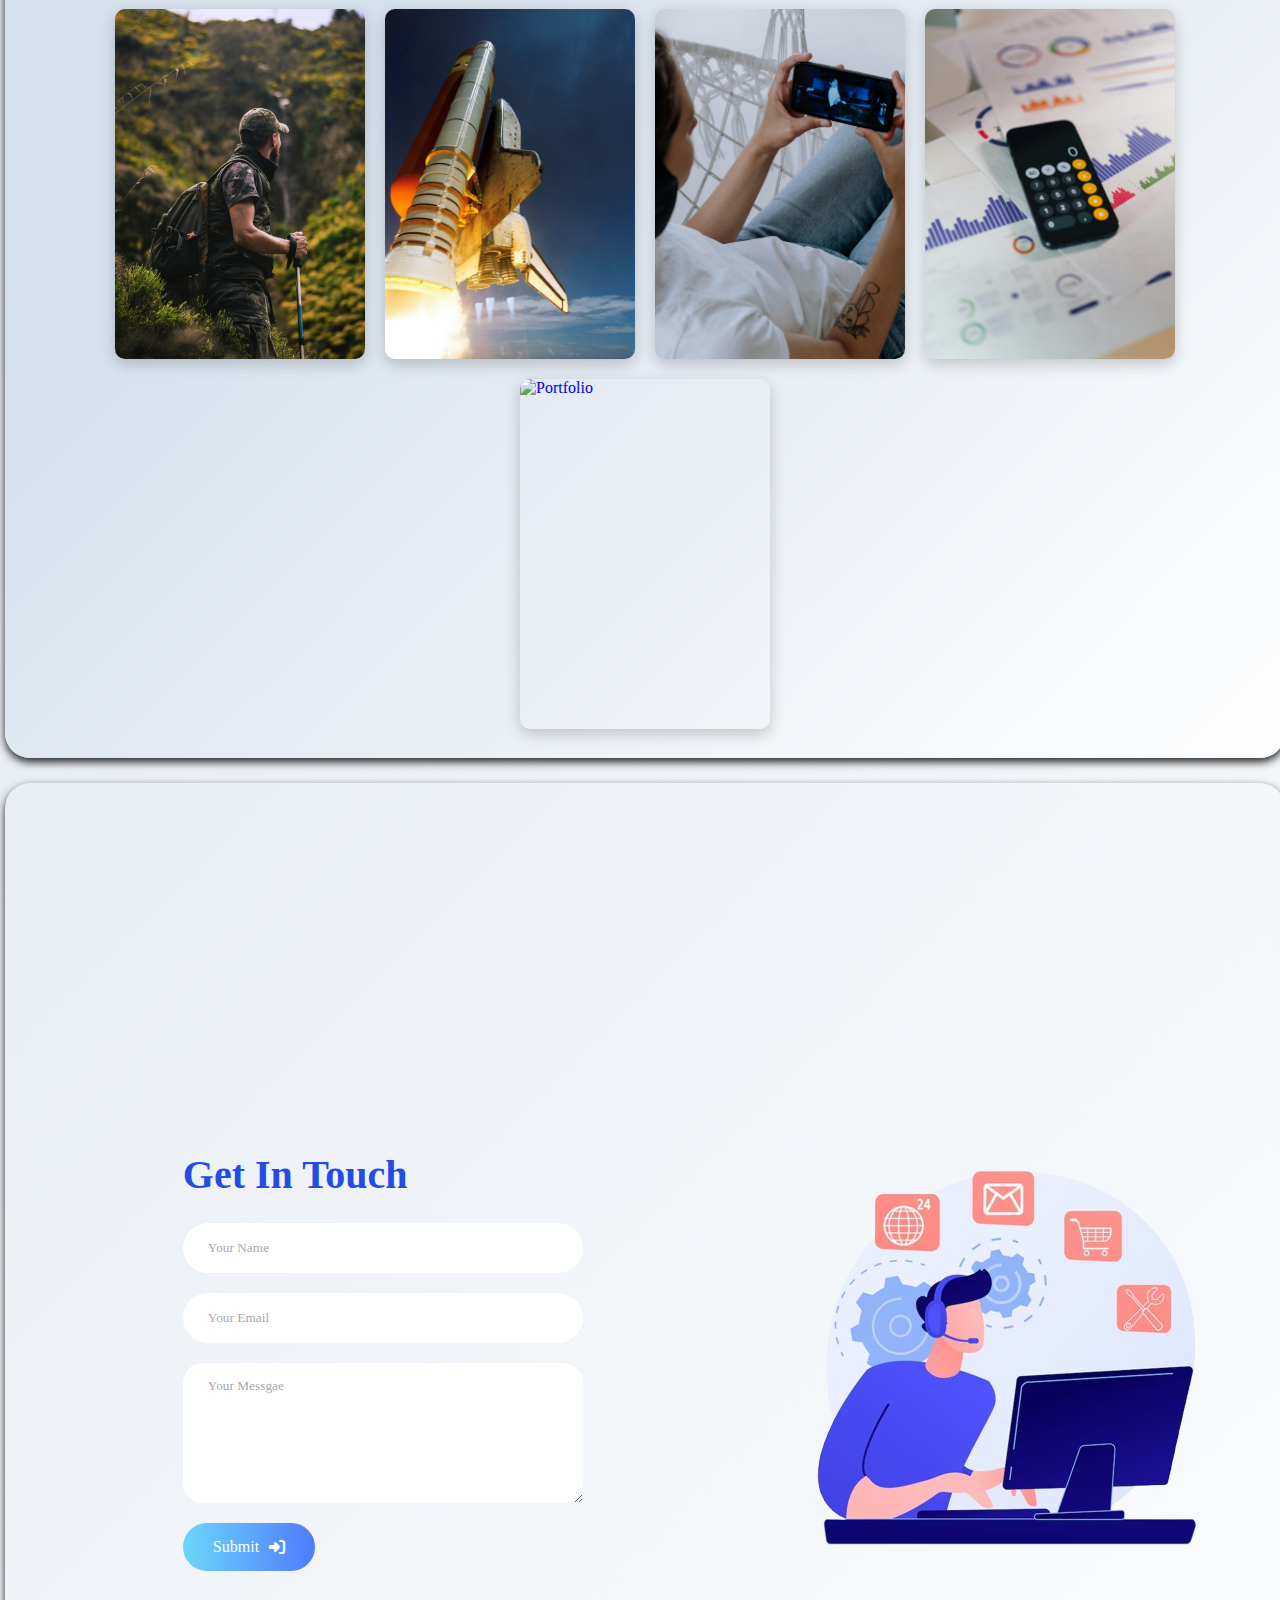
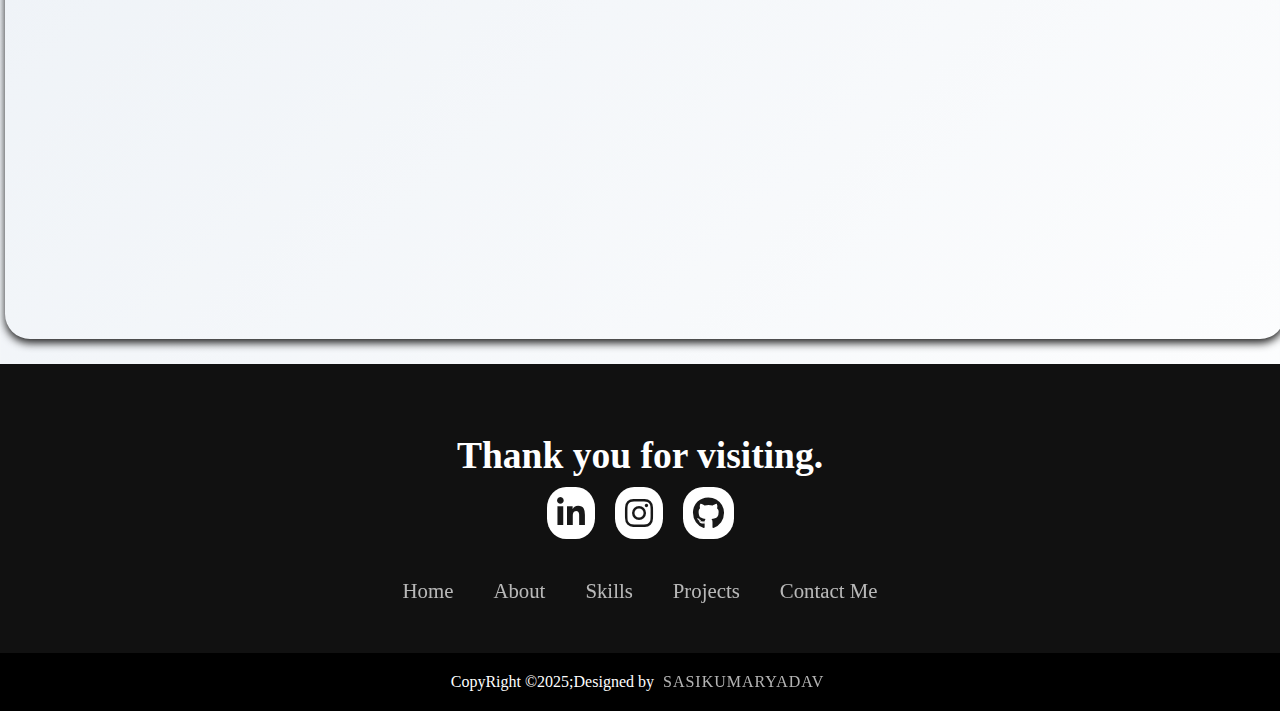
==== commit 2a51f238: "about" ====
--- a/index.html
+++ b/index.html
@@ -69,11 +69,17 @@
     <section class="about" id="about">
         <h2 class="section-title">About</h2>
         <div class="about-info">
-            <p class="matter">Hello! I am currently a 2nd-year B.Tech student at PBRVITS College,located in Kavali, Nellore District, Andhra Pradesh.Specializing in Electronics and Communication Engineering (ECE) . With a keen interest in technology and programming, I have started my journey into learning various programming languages such as Python, HTML,CSS,JAVASCRIPT and C from #MENTIBY . These skills are helping me bridge my knowledge of both hardware and software, which is essential in the field of electronics and communication. so,for that I have developed a strong interest in programming and have begun learning languages such as Python, HTML, and C.
-
-                My ultimate goal is to not only enhance my programming skills but also focus on building practical projects that solve real problems. I am particularly interested in collaborating with companies to gain hands-on experience.
-                
-                I am excited about the opportunity to collaborate, learn, and grow both individually and with industry professionals in the field of technology.</p>
+            <p class="matter">
+
+                ---
+                
+                I started my coding journey in **December 2024**, focusing on **HTML, CSS, JavaScript, and Python**. So far, I have completed **five projects** using **HTML, CSS, and JavaScript**, showcasing my skills in web development. Additionally, I built a **small project in Python** utilizing formatted strings. Recently, I have also learned **basic-level Pandas**, exploring its capabilities for data manipulation.  
+                
+                This journey has helped me gain hands-on experience and improve my problem-solving skills in programming. Looking forward to learning and building more! 🚀  
+                
+                ---
+                
+               </p>
             <img src="nobita.jpg" alt="">
         </div>
     </section>
